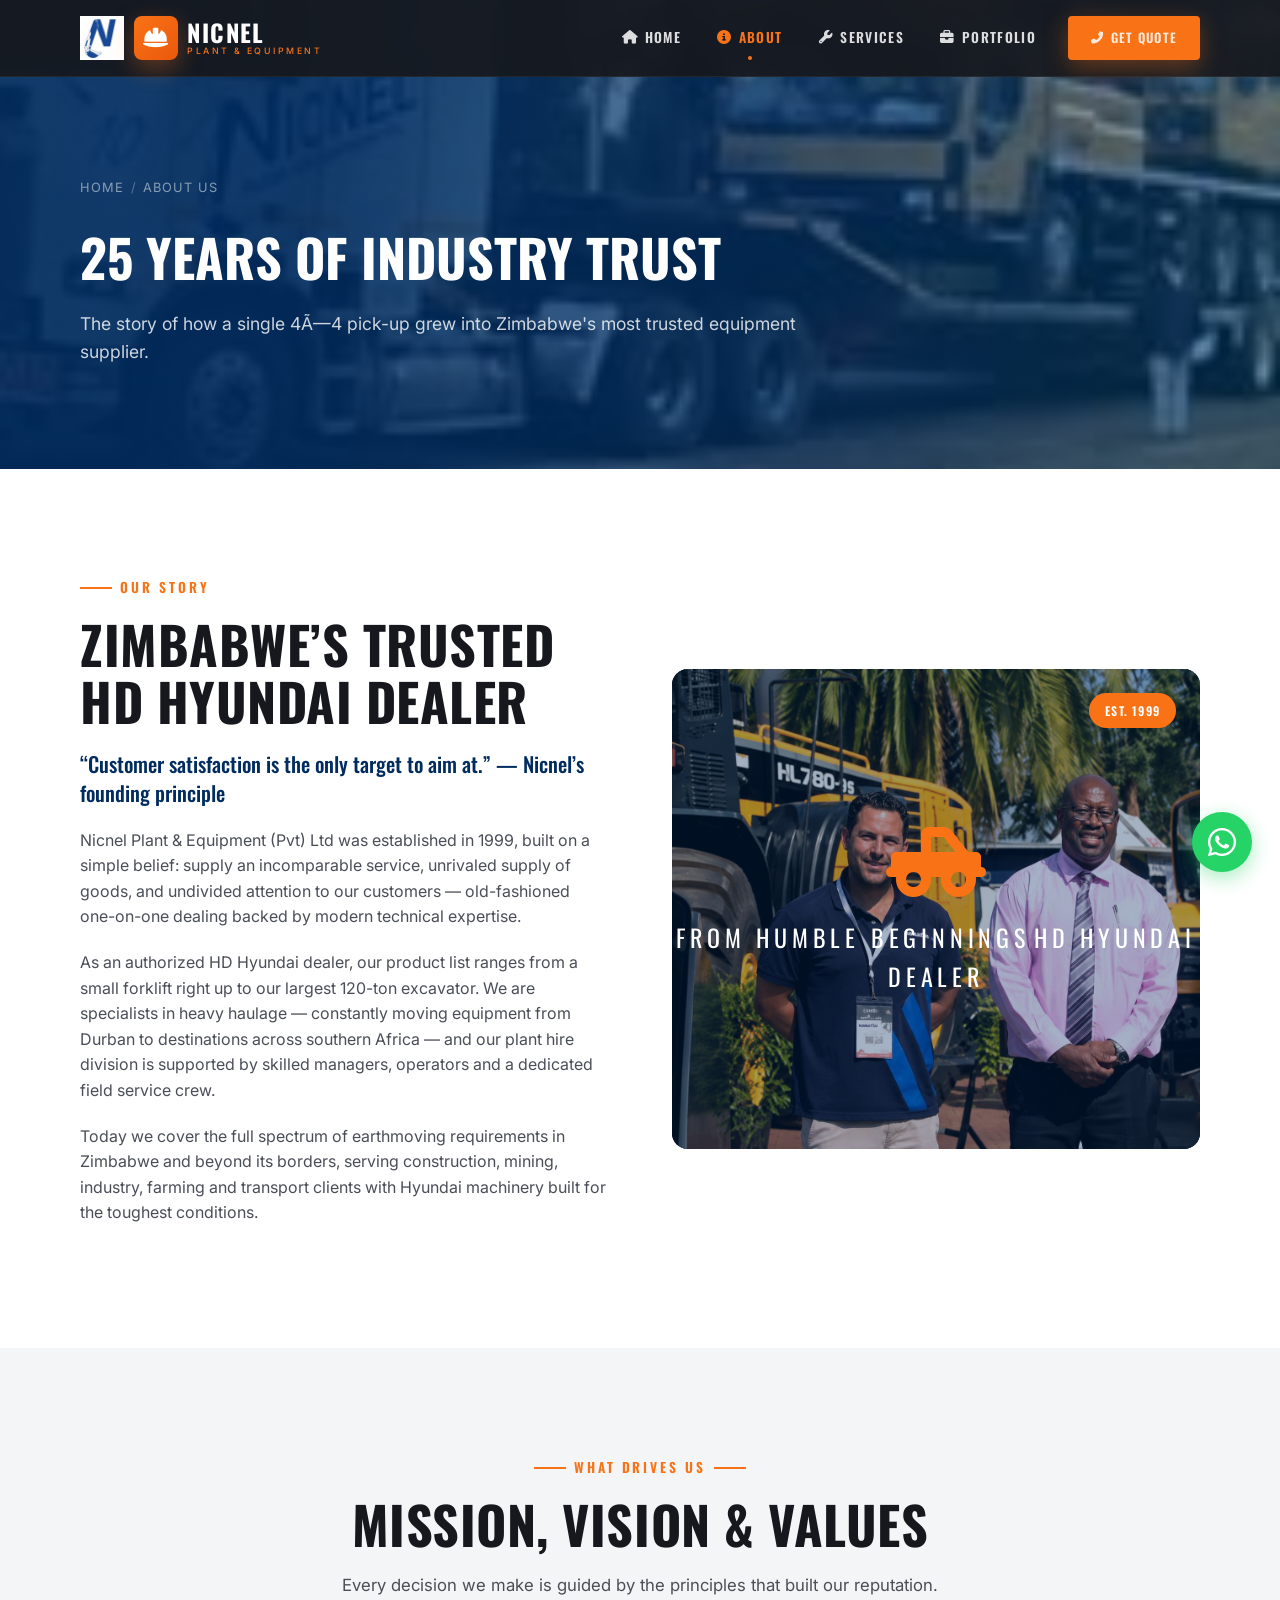
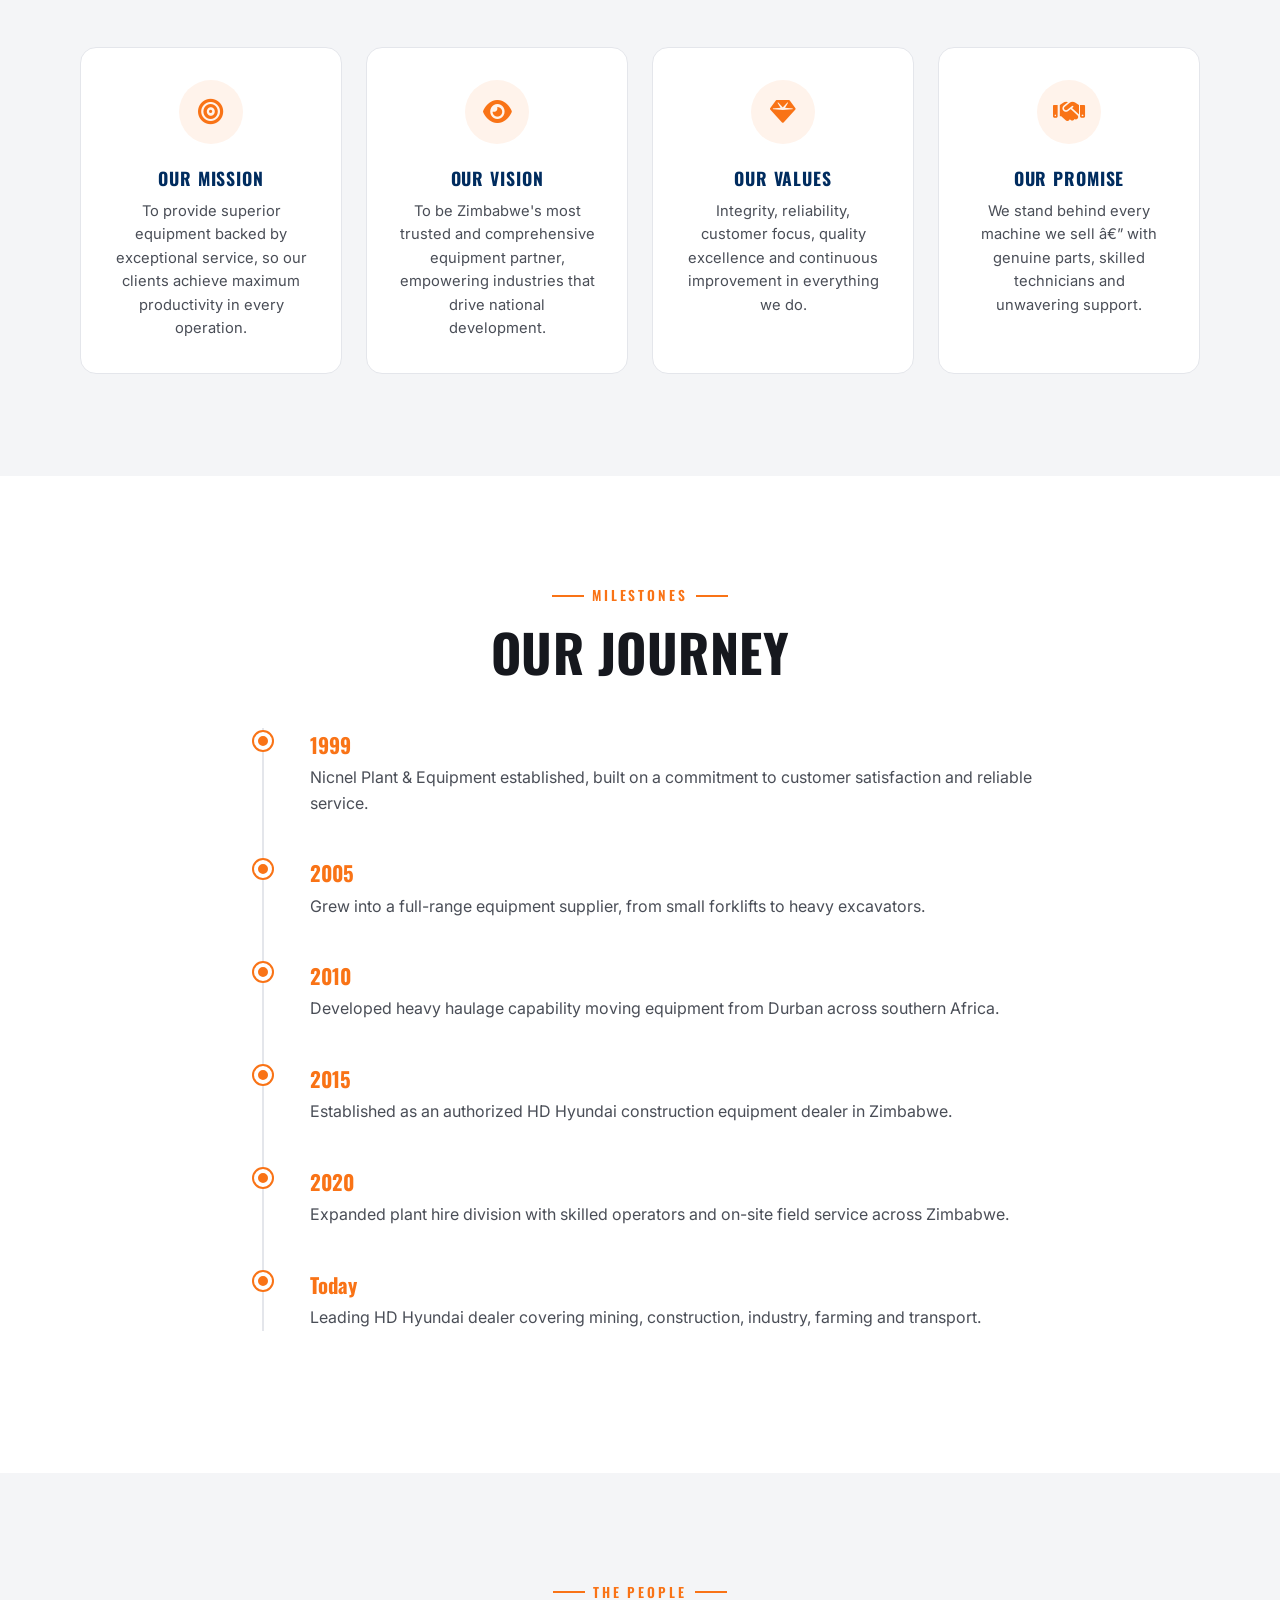
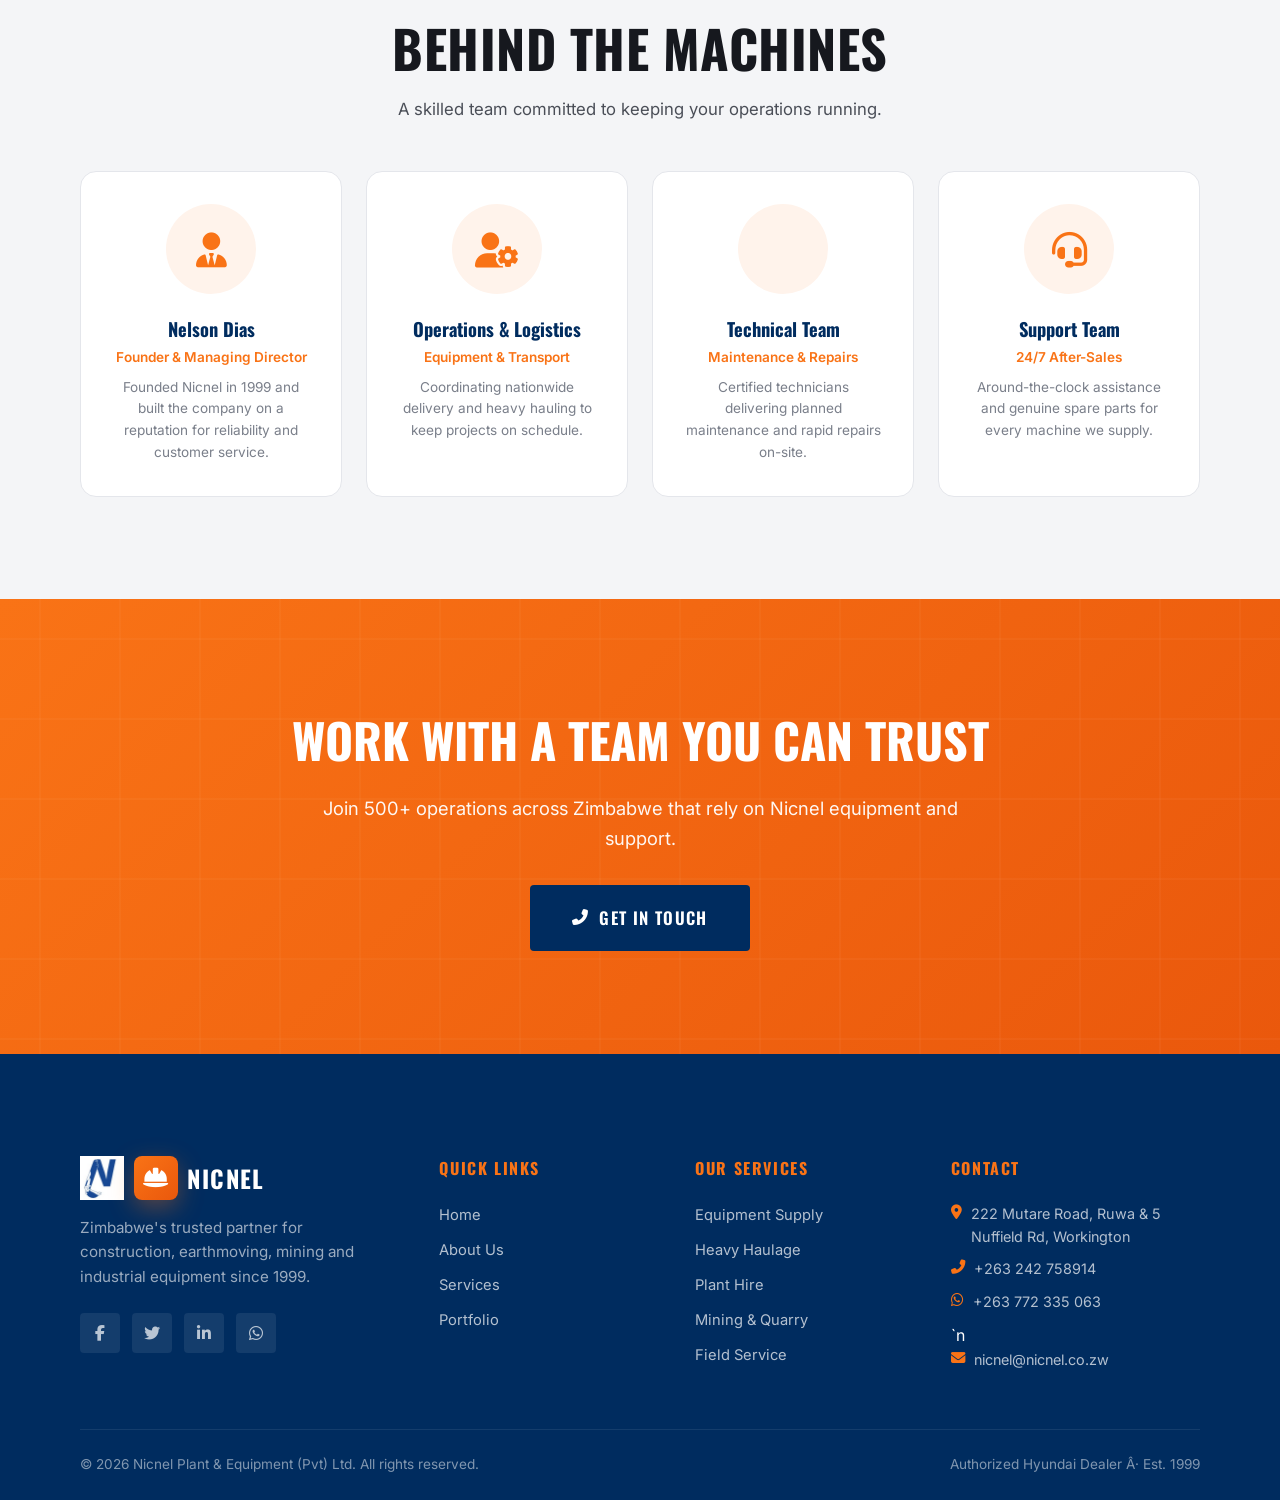
==== about.html @ d8e67034 "Deploy Nicnel Plant & Equipment website" ====
<!DOCTYPE html>
<html lang="en">
<head>
    <meta charset="UTF-8">
    <meta name="viewport" content="width=device-width, initial-scale=1.0">
    <title>About Us | Nicnel Plant & Equipment | Authorized HD Hyundai Dealer</title>
    <meta name="description" content="Nicnel Plant & Equipment (Pvt) Ltd is Zimbabwe's authorized HD Hyundai dealer since 1999. Heavy haulage from Durban to southern Africa, plant hire, excavation, transport, mining, construction and farming.">
    <link rel="stylesheet" href="style.css">
    <link rel="stylesheet" href="https://cdnjs.cloudflare.com/ajax/libs/font-awesome/6.4.0/css/all.min.css">
    <link rel="preconnect" href="https://fonts.googleapis.com">
    <link rel="preconnect" href="https://fonts.gstatic.com" crossorigin>
    <link href="https://fonts.googleapis.com/css2?family=Oswald:wght@400;500;600;700&family=Inter:wght@300;400;500;600;700&display=swap" rel="stylesheet">
</head>
<body class="page-about">

    <!-- ===== HEADER ===== -->
    <header class="header" id="header">
        <nav class="navbar">
            <a href="index.html" class="logo">
                <img src="assets/logo.png" alt="Nicnel Plant &amp; Equipment" class="logo-img" onerror="this.style.display=&quot;none&quot;">
                <span class="logo-mark"><i class="fas fa-helmet-safety"></i></span>
                <span class="logo-word">NICNEL<small>Plant &amp; Equipment</small></span>
            </a>

            <ul class="nav-links" id="navLinks">
                <li><a href="index.html"><i class="fas fa-home"></i> Home</a></li>
                <li><a href="about.html" class="active"><i class="fas fa-info-circle"></i> About</a></li>
                <li><a href="services.html"><i class="fas fa-wrench"></i> Services</a></li>
                <li><a href="portfolio.html"><i class="fas fa-briefcase"></i> Portfolio</a></li>
                <li class="nav-cta"><a href="index.html#contact" class="btn btn--primary"><i class="fas fa-phone-alt"></i> Get Quote</a></li>
            </ul>

            <button class="hamburger" id="hamburger" aria-label="Toggle menu">
                <span></span>
                <span></span>
                <span></span>
            </button>
        </nav>
    </header>

    <!-- ===== PAGE HERO ===== -->
    <section class="page-hero">
        <div class="container">
            <div class="page-hero__content">
                <div class="breadcrumb reveal">
                    <a href="index.html">Home</a> <span class="sep">/</span> <span>About Us</span>
                </div>
                <h1 class="reveal reveal--delay-1">25 Years of Industry Trust</h1>
                <p class="reveal reveal--delay-2">The story of how a single 4Ã—4 pick-up grew into Zimbabwe's most trusted equipment supplier.</p>
            </div>
        </div>
    </section>

    <!-- ===== STORY ===== -->
    <section class="section">
        <div class="container">
            <div class="story__grid">
                <div class="story__text reveal">
                    <span class="eyebrow">Our Story</span>
                    <h2 class="display-title">Zimbabwe&rsquo;s Trusted HD Hyundai Dealer</h2>
                    <p class="lead">&ldquo;Customer satisfaction is the only target to aim at.&rdquo; &mdash; Nicnel&rsquo;s founding principle</p>
                    <p>Nicnel Plant &amp; Equipment (Pvt) Ltd was established in 1999, built on a simple belief: supply an incomparable service, unrivaled supply of goods, and undivided attention to our customers &mdash; old-fashioned one-on-one dealing backed by modern technical expertise.</p>
                    <p>As an authorized HD Hyundai dealer, our product list ranges from a small forklift right up to our largest 120-ton excavator. We are specialists in heavy haulage &mdash; constantly moving equipment from Durban to destinations across southern Africa &mdash; and our plant hire division is supported by skilled managers, operators and a dedicated field service crew.</p>
                    <p>Today we cover the full spectrum of earthmoving requirements in Zimbabwe and beyond its borders, serving construction, mining, industry, farming and transport clients with Hyundai machinery built for the toughest conditions.</p>
                </div>
                <div class="reveal reveal--delay-2">
                    <div class="image-card">
                        <span class="image-card__badge">Est. 1999</span>
                        <div class="image-card__content">
                            <i class="fas fa-truck-pickup"></i>
                            <span class="est">From Humble Beginnings</span>
                            <span class="est">HD Hyundai Dealer</span>
                    </div>
                </div>
            </div>
        </div>
    </section>

    <!-- ===== MISSION / VALUES ===== -->
    <section class="section--steel section">
        <div class="container">
            <div class="section-head section-head--center">
                <span class="eyebrow eyebrow--center">What Drives Us</span>
                <h2 class="display-title">Mission, Vision & Values</h2>
                <p>Every decision we make is guided by the principles that built our reputation.</p>
            </div>
            <div class="values__grid">
                <div class="value-card reveal">
                    <div class="value-card__icon"><i class="fas fa-bullseye"></i></div>
                    <h3>Our Mission</h3>
                    <p>To provide superior equipment backed by exceptional service, so our clients achieve maximum productivity in every operation.</p>
                </div>
                <div class="value-card reveal reveal--delay-1">
                    <div class="value-card__icon"><i class="fas fa-eye"></i></div>
                    <h3>Our Vision</h3>
                    <p>To be Zimbabwe's most trusted and comprehensive equipment partner, empowering industries that drive national development.</p>
                </div>
                <div class="value-card reveal reveal--delay-2">
                    <div class="value-card__icon"><i class="fas fa-gem"></i></div>
                    <h3>Our Values</h3>
                    <p>Integrity, reliability, customer focus, quality excellence and continuous improvement in everything we do.</p>
                </div>
                <div class="value-card reveal reveal--delay-3">
                    <div class="value-card__icon"><i class="fas fa-handshake"></i></div>
                    <h3>Our Promise</h3>
                    <p>We stand behind every machine we sell â€” with genuine parts, skilled technicians and unwavering support.</p>
                </div>
            </div>
        </div>
    </section>

    <!-- ===== TIMELINE ===== -->
    <section class="section">
        <div class="container">
            <div class="section-head section-head--center">
                <span class="eyebrow eyebrow--center">Milestones</span>
                <h2 class="display-title">Our Journey</h2>
            </div>
            <div class="timeline">
                <div class="timeline__item reveal">
                    <div class="timeline__dot"></div>
                    <div class="timeline__year">1999</div>
                    <div class="timeline__text">Nicnel Plant &amp; Equipment established, built on a commitment to customer satisfaction and reliable service.</div>
                </div>
                <div class="timeline__item reveal reveal--delay-1">
                    <div class="timeline__dot"></div>
                    <div class="timeline__year">2005</div>
                    <div class="timeline__text">Grew into a full-range equipment supplier, from small forklifts to heavy excavators.</div>
                </div>
                <div class="timeline__item reveal reveal--delay-1">
                    <div class="timeline__dot"></div>
                    <div class="timeline__year">2010</div>
                    <div class="timeline__text">Developed heavy haulage capability moving equipment from Durban across southern Africa.</div>
                </div>
                <div class="timeline__item reveal reveal--delay-1">
                    <div class="timeline__dot"></div>
                    <div class="timeline__year">2015</div>
                    <div class="timeline__text">Established as an authorized HD Hyundai construction equipment dealer in Zimbabwe.</div>
                </div>
                <div class="timeline__item reveal reveal--delay-1">
                    <div class="timeline__dot"></div>
                    <div class="timeline__year">2020</div>
                    <div class="timeline__text">Expanded plant hire division with skilled operators and on-site field service across Zimbabwe.</div>
                </div>
                <div class="timeline__item reveal reveal--delay-1">
                    <div class="timeline__dot"></div>
                    <div class="timeline__year">Today</div>
                    <div class="timeline__text">Leading HD Hyundai dealer covering mining, construction, industry, farming and transport.</div>
                </div>
            </div>
        </div>
    </section>

    <!-- ===== TEAM ===== -->
    <section class="section--steel section">
        <div class="container">
            <div class="section-head section-head--center">
                <span class="eyebrow eyebrow--center">The People</span>
                <h2 class="display-title">Behind the Machines</h2>
                <p>A skilled team committed to keeping your operations running.</p>
            </div>
            <div class="team__grid">
                <div class="team-card reveal">
                    <div class="team-card__avatar"><i class="fas fa-user-tie"></i></div>
                    <h3>Nelson Dias</h3>
                    <div class="role">Founder &amp; Managing Director</div>
                    <p>Founded Nicnel in 1999 and built the company on a reputation for reliability and customer service.</p>
                </div>
                <div class="team-card reveal reveal--delay-1">
                    <div class="team-card__avatar"><i class="fas fa-user-cog"></i></div>
                    <h3>Operations &amp; Logistics</h3>
                    <div class="role">Equipment &amp; Transport</div>
                    <p>Coordinating nationwide delivery and heavy hauling to keep projects on schedule.</p>
                </div>
                <div class="team-card reveal reveal--delay-2">
                    <div class="team-card__avatar"><i class="fas fa-user-tools"></i></div>
                    <h3>Technical Team</h3>
                    <div class="role">Maintenance &amp; Repairs</div>
                    <p>Certified technicians delivering planned maintenance and rapid repairs on-site.</p>
                </div>
                <div class="team-card reveal reveal--delay-3">
                    <div class="team-card__avatar"><i class="fas fa-headset"></i></div>
                    <h3>Support Team</h3>
                    <div class="role">24/7 After-Sales</div>
                    <p>Around-the-clock assistance and genuine spare parts for every machine we supply.</p>
                </div>
            </div>
        </div>
    </section>

    <!-- ===== CTA ===== -->
    <section class="cta">
        <div class="container">
            <div class="cta__inner">
                <h2>Work With a Team You Can Trust</h2>
                <p>Join 500+ operations across Zimbabwe that rely on Nicnel equipment and support.</p>
                <a href="index.html#contact" class="btn btn--dark btn--lg"><i class="fas fa-phone-alt"></i> Get in Touch</a>
            </div>
        </div>
    </section>

    <!-- ===== FOOTER ===== -->
    <footer class="footer">
        <div class="container">
            <div class="footer__grid">
                <div class="footer__brand">
                    <a href="index.html" class="logo logo--footer">
                        <img src="assets/logo.png" alt="Nicnel Plant &amp; Equipment" class="logo-img" onerror="this.style.display=&quot;none&quot;">
                        <span class="logo-mark"><i class="fas fa-helmet-safety"></i></span>
                        <span class="logo-word">NICNEL</span>
                    </a>
                    <p>Zimbabwe's trusted partner for construction, earthmoving, mining and industrial equipment since 1999.</p>
                    <div class="social-links">
                        <a href="#" aria-label="Facebook"><i class="fab fa-facebook-f"></i></a>
                        <a href="#" aria-label="Twitter / X"><i class="fab fa-twitter"></i></a>
                        <a href="#" aria-label="LinkedIn"><i class="fab fa-linkedin-in"></i></a>
                        <a href="#" aria-label="WhatsApp"><i class="fab fa-whatsapp"></i></a>
                    </div>
                </div>
                <div class="footer__col">
                    <h4>Quick Links</h4>
                    <ul>
                        <li><a href="index.html">Home</a></li>
                        <li><a href="about.html">About Us</a></li>
                        <li><a href="services.html">Services</a></li>
                        <li><a href="portfolio.html">Portfolio</a></li>
                    </ul>
                </div>
                <div class="footer__col">
                    <h4>Our Services</h4>
                    <ul>
                        <li><a href="services.html">Equipment Supply</a></li>
                        <li><a href="services.html">Heavy Haulage</a></li>
                        <li><a href="services.html">Plant Hire</a></li>
                        <li><a href="services.html">Mining &amp; Quarry</a></li>
                        <li><a href="services.html">Field Service</a></li>
                    </ul>
                </div>
                <div class="footer__col">
                    <h4>Contact</h4>
                    <ul class="footer__contact">
                        <li><i class="fas fa-map-marker-alt"></i> 222 Mutare Road, Ruwa &amp; 5 Nuffield Rd, Workington</li>
                        <li><i class="fas fa-phone-alt"></i> +263 242 758914</li>
                        <li><i class="fab fa-whatsapp"></i> +263 772 335 063</li>`n                        <li><i class="fas fa-envelope"></i> nicnel@nicnel.co.zw</li>
                    </ul>
                </div>
            </div>
            <div class="footer__bottom">
                <p>&copy; 2026 Nicnel Plant &amp; Equipment (Pvt) Ltd. All rights reserved.</p>
                <p>Authorized Hyundai Dealer Â· Est. 1999</p>
            </div>
        </div>
    </footer>

    <!-- WhatsApp Float -->
    <a href="https://wa.me/263772335063" class="whatsapp-float" target="_blank" rel="noopener" aria-label="Chat with Nicnel on WhatsApp">
        <i class="fab fa-whatsapp"></i>
    </a>

    <script src="script.js"></script>
</body>
</html>
---- style.css ----
/* ============================================================
   NICNEL PLANT & EQUIPMENT - PROFESSIONAL DESIGN SYSTEM
   Brand: Authorized HD Hyundai Dealer (authentic brand identity)
   Colors: Hyundai Blue (#002C5F) + Hyundai Sky (#00AAD2)
            + Safety Orange accent + Steel Gray
   Typography: Oswald (display), Inter (body)
   ============================================================ */

@import url('https://fonts.googleapis.com/css2?family=Oswald:wght@400;500;600;700&family=Inter:wght@300;400;500;600;700&display=swap');

/* ===== DESIGN TOKENS ===== */
:root {
    /* Primary brand colors - Hyundai dealer identity */
    --charcoal: #002C5F;          /* Hyundai Blue */
    --charcoal-light: #003C7A;    /* Hyundai Blue - lighter */
    --charcoal-lighter: #0A4A8C;  /* Hyundai Blue - hover */
    --orange: #F97316;            /* Safety Orange accent */
    --orange-dark: #EA580C;
    --orange-soft: #FFF3EB;
    --hyundai-sky: #00AAD2;       /* Hyundai Sky Blue */
    --hyundai-sky-soft: #E6F7FB;
    --steel: #F4F5F7;
    --steel-light: #FAFBFC;
    --white: #FFFFFF;

    /* Text colors */
    --text-primary: #16181E;
    --text-secondary: #4A4E57;
    --text-muted: #7A7F8A;
    --text-inverse: #FFFFFF;

    /* Decorative */
    --border: #E4E6EB;
    --success: #22C55E;
    --shadow-sm: 0 1px 3px rgba(22, 24, 30, 0.08);
    --shadow-md: 0 6px 20px rgba(22, 24, 30, 0.10);
    --shadow-lg: 0 12px 40px rgba(22, 24, 30, 0.14);
    --shadow-orange: 0 8px 24px rgba(249, 115, 22, 0.35);

    /* Radii */
    --radius-sm: 4px;
    --radius-md: 8px;
    --radius-lg: 16px;
    --radius-full: 999px;

    /* Typography */
    --font-display: 'Oswald', sans-serif;
    --font-body: 'Inter', sans-serif;

    /* Layout */
    --container: 1200px;
    --gutter: clamp(1.25rem, 4vw, 2.5rem);
    --section-pad: clamp(3.5rem, 8vw, 6.5rem);

    /* Motion */
    --ease: cubic-bezier(0.4, 0, 0.2, 1);
    --speed: 0.3s;
}

/* ===== RESET ===== */
*,
*::before,
*::after {
    margin: 0;
    padding: 0;
    box-sizing: border-box;
}

html {
    scroll-behavior: smooth;
    scroll-padding-top: 80px;
    -webkit-font-smoothing: antialiased;
    -moz-osx-font-smoothing: grayscale;
}

body {
    font-family: var(--font-body);
    color: var(--text-primary);
    line-height: 1.6;
    background: var(--white);
    overflow-x: hidden;
}

img { max-width: 100%; display: block; }
a { text-decoration: none; color: inherit; }
ul { list-style: none; }
button { font-family: inherit; cursor: pointer; }
input, textarea, select { font-family: inherit; }

/* ===== UTILITIES ===== */
.container {
    max-width: var(--container);
    margin: 0 auto;
    padding: 0 var(--gutter);
    width: 100%;
}

.section {
    padding: var(--section-pad) 0;
}

.section--steel {
    background: var(--steel);
}

.text-center { text-align: center; }

.eyebrow {
    display: inline-flex;
    align-items: center;
    gap: 0.5rem;
    font-family: var(--font-display);
    font-size: 0.85rem;
    font-weight: 600;
    letter-spacing: 0.22em;
    text-transform: uppercase;
    color: var(--orange);
    margin-bottom: 1rem;
}

.eyebrow::before {
    content: '';
    width: 32px;
    height: 2px;
    background: var(--orange);
}

.eyebrow--center {
    justify-content: center;
}
.eyebrow--center::after {
    content: '';
    width: 32px;
    height: 2px;
    background: var(--orange);
}

.display-title {
    font-family: var(--font-display);
    font-weight: 700;
    font-size: clamp(2rem, 5vw, 3.25rem);
    line-height: 1.1;
    text-transform: uppercase;
    color: var(--text-primary);
    letter-spacing: 0.01em;
    margin-bottom: 1.25rem;
}

.section-head {
    max-width: 720px;
    margin-bottom: 3rem;
}

.section-head--center {
    margin-left: auto;
    margin-right: auto;
    text-align: center;
}

.section-head p {
    color: var(--text-secondary);
    font-size: 1.05rem;
}

/* ===== BUTTONS ===== */
.btn {
    display: inline-flex;
    align-items: center;
    justify-content: center;
    gap: 0.6rem;
    padding: 0.95rem 2rem;
    font-family: var(--font-display);
    font-size: 0.95rem;
    font-weight: 600;
    letter-spacing: 0.08em;
    text-transform: uppercase;
    border-radius: var(--radius-sm);
    border: 2px solid transparent;
    transition: all var(--speed) var(--ease);
    white-space: nowrap;
}

.btn i {
    font-size: 0.95em;
    transition: transform var(--speed) var(--ease);
}

.btn--primary {
    background: var(--orange);
    color: var(--white);
    box-shadow: var(--shadow-orange);
}

.btn--primary:hover {
    background: var(--orange-dark);
    transform: translateY(-2px);
    box-shadow: 0 12px 32px rgba(249, 115, 22, 0.45);
}

.btn--primary:hover i {
    transform: translateX(4px);
}

.btn--outline {
    background: transparent;
    color: var(--white);
    border-color: rgba(255, 255, 255, 0.4);
}

.btn--outline:hover {
    border-color: var(--white);
    background: rgba(255, 255, 255, 0.08);
}

.btn--dark {
    background: var(--charcoal);
    color: var(--white);
}

.btn--dark:hover {
    background: var(--charcoal-light);
    transform: translateY(-2px);
}

.btn--white {
    background: var(--white);
    color: var(--charcoal);
}

.btn--white:hover {
    background: var(--steel);
    transform: translateY(-2px);
}

.btn--full {
    width: 100%;
}

.btn--lg {
    padding: 1.1rem 2.5rem;
    font-size: 1.05rem;
}

/* ===== HEADER / NAV ===== */
.header {
    position: fixed;
    top: 0;
    left: 0;
    right: 0;
    z-index: 1000;
    background: rgba(22, 24, 30, 0.92);
    backdrop-filter: blur(12px);
    -webkit-backdrop-filter: blur(12px);
    border-bottom: 1px solid rgba(255, 255, 255, 0.06);
    transition: all var(--speed) var(--ease);
}

.header--scrolled {
    background: rgba(22, 24, 30, 0.98);
    box-shadow: 0 4px 24px rgba(0, 0, 0, 0.3);
}

.navbar {
    max-width: var(--container);
    margin: 0 auto;
    padding: 0 var(--gutter);
    height: 76px;
    display: flex;
    align-items: center;
    justify-content: space-between;
}

/* Logo */
.logo {
    display: flex;
    align-items: center;
    gap: 0.6rem;
}

.logo-img {
    height: 44px;
    width: auto;
    max-width: 180px;
    object-fit: contain;
    display: inline-block;
}

.logo-mark {
    width: 44px;
    height: 44px;
    background: linear-gradient(135deg, var(--orange), var(--orange-dark));
    border-radius: var(--radius-md);
    display: grid;
    place-items: center;
    color: var(--white);
    font-size: 1.4rem;
    box-shadow: var(--shadow-orange);
}

.logo-word {
    font-family: var(--font-display);
    font-weight: 700;
    font-size: 1.5rem;
    letter-spacing: 0.06em;
    color: var(--white);
    text-transform: uppercase;
    line-height: 1;
}

.logo-word small {
    display: block;
    font-family: var(--font-body);
    font-size: 0.55rem;
    font-weight: 500;
    letter-spacing: 0.28em;
    color: var(--orange);
    text-transform: uppercase;
    margin-top: 3px;
}

/* Nav links */
.nav-links {
    display: flex;
    align-items: center;
    gap: 0.25rem;
}

.nav-links > li > a {
    display: flex;
    align-items: center;
    gap: 0.4rem;
    padding: 0.6rem 1rem;
    font-family: var(--font-display);
    font-size: 0.85rem;
    font-weight: 600;
    letter-spacing: 0.1em;
    text-transform: uppercase;
    color: rgba(255, 255, 255, 0.85);
    border-radius: var(--radius-sm);
    position: relative;
    transition: color var(--speed) var(--ease);
}

.nav-links > li > a:hover,
.nav-links > li > a.active {
    color: var(--orange);
}

.nav-links > li > a.active::after {
    content: '';
    position: absolute;
    bottom: -2px;
    left: 50%;
    transform: translateX(-50%);
    width: 4px;
    height: 4px;
    border-radius: 50%;
    background: var(--orange);
}

.nav-cta {
    margin-left: 0.75rem;
}

.nav-cta .btn {
    padding: 0.6rem 1.3rem;
    font-size: 0.8rem;
}

/* Hamburger */
.hamburger {
    display: none;
    width: 40px;
    height: 40px;
    background: transparent;
    border: 1px solid rgba(255, 255, 255, 0.2);
    border-radius: var(--radius-sm);
    align-items: center;
    justify-content: center;
    flex-direction: column;
    gap: 5px;
}

.hamburger span {
    display: block;
    width: 18px;
    height: 2px;
    background: var(--white);
    border-radius: 2px;
    transition: all var(--speed) var(--ease);
}

.hamburger.active span:nth-child(1) {
    transform: translateY(7px) rotate(45deg);
}
.hamburger.active span:nth-child(2) {
    opacity: 0;
}
.hamburger.active span:nth-child(3) {
    transform: translateY(-7px) rotate(-45deg);
}

/* Mobile menu */
.mobile-menu {
    display: none;
}

/* ===== HERO ===== */
.hero {
    position: relative;
    min-height: 100vh;
    display: flex;
    align-items: center;
    background: var(--charcoal);
    color: var(--white);
    overflow: hidden;
    padding-top: 76px;
}

.hero__bg {
    position: absolute;
    inset: 0;
    z-index: 0;
}

.hero__bg::before {
    content: '';
    position: absolute;
    inset: 0;
    background:
        linear-gradient(105deg, rgba(0, 44, 95, 0.92) 20%, rgba(0, 44, 95, 0.55) 55%, rgba(0, 90, 145, 0.35) 100%),
        radial-gradient(60% 50% at 80% 20%, rgba(0, 170, 210, 0.18) 0%, transparent 60%),
        url('assets/hero-excavator.jpg') center/cover no-repeat,
        linear-gradient(rgba(22, 24, 30, 0.82), rgba(22, 24, 30, 0.94)),
        url('data:image/svg+xml;utf8,<svg xmlns="http://www.w3.org/2000/svg" width="60" height="60" viewBox="0 0 60 60"><path d="M0 0h60v60H0z" fill="none"/><path d="M30 0v60M0 30h60" stroke="rgba(255,255,255,0.04)" stroke-width="1"/></svg>');
}

.hero__content {
    position: relative;
    z-index: 2;
    max-width: 720px;
    /* animation handled in JS */
}

.hero__badge {
    display: inline-flex;
    align-items: center;
    gap: 0.6rem;
    background: rgba(249, 115, 22, 0.12);
    border: 1px solid rgba(249, 115, 22, 0.35);
    color: var(--orange);
    padding: 0.45rem 1rem;
    border-radius: var(--radius-full);
    font-size: 0.8rem;
    font-weight: 600;
    letter-spacing: 0.06em;
    text-transform: uppercase;
    margin-bottom: 1.75rem;
}

.hero__title {
    font-family: var(--font-display);
    font-weight: 700;
    font-size: clamp(2.6rem, 7vw, 4.5rem);
    line-height: 1.05;
    text-transform: uppercase;
    letter-spacing: 0.01em;
    margin-bottom: 1.5rem;
}

.hero__title .accent {
    color: var(--orange);
}

.hero__sub {
    font-size: 1.2rem;
    color: rgba(255, 255, 255, 0.85);
    max-width: 560px;
    margin-bottom: 2.25rem;
    font-weight: 300;
    line-height: 1.7;
}

.hero__actions {
    display: flex;
    gap: 1rem;
    flex-wrap: wrap;
    margin-bottom: 3rem;
}

.hero__trust {
    display: flex;
    align-items: center;
    gap: 2rem;
    flex-wrap: wrap;
    border-top: 1px solid rgba(255, 255, 255, 0.12);
    padding-top: 2rem;
}

.trust-item {
    display: flex;
    flex-direction: column;
    gap: 0.15rem;
}

.trust-item strong {
    font-family: var(--font-display);
    font-size: 1.6rem;
    color: var(--white);
}

.trust-item span {
    font-size: 0.85rem;
    color: rgba(255, 255, 255, 0.6);
    letter-spacing: 0.04em;
}

/* Hero floating card */
.hero__card {
    position: absolute;
    right: clamp(1.25rem, 6vw, 6rem);
    bottom: clamp(2rem, 8vw, 6rem);
    z-index: 2;
    display: none;
}

/* Scroll indicator */
.scroll-hint {
    position: absolute;
    bottom: 1.5rem;
    left: 50%;
    transform: translateX(-50%);
    z-index: 2;
    color: rgba(255, 255, 255, 0.5);
    font-size: 1.6rem;
    animation: bounce 2s infinite;
}

@keyframes bounce {
    0%, 100% { transform: translate(-50%, 0); }
    50% { transform: translate(-50%, 8px); }
}

/* ===== TRUST BAR ===== */
.trust-bar {
    background: var(--white);
    border-bottom: 1px solid var(--border);
    padding: 1.75rem 0;
}

.trust-bar__grid {
    display: grid;
    grid-template-columns: repeat(auto-fit, minmax(220px, 1fr));
    gap: 1.5rem;
}

.trust-bar__item {
    display: flex;
    align-items: center;
    gap: 1rem;
}

.trust-bar__item i {
    font-size: 1.8rem;
    color: var(--orange);
    width: 52px;
    height: 52px;
    background: var(--orange-soft);
    border-radius: var(--radius-md);
    display: grid;
    place-items: center;
    flex-shrink: 0;
}

.trust-bar__item h4 {
    font-family: var(--font-display);
    font-size: 1rem;
    text-transform: uppercase;
    letter-spacing: 0.06em;
    color: var(--charcoal);
    margin-bottom: 0.1rem;
}

.trust-bar__item p {
    font-size: 0.85rem;
    color: var(--text-muted);
}

/* ===== SERVICES ===== */
.services {
    background: var(--steel-light);
}

.services__grid {
    display: grid;
    grid-template-columns: repeat(auto-fit, minmax(280px, 1fr));
    gap: 1.5rem;
}

.service-card {
    background: var(--white);
    border: 1px solid var(--border);
    border-radius: var(--radius-lg);
    padding: 2.25rem 2rem;
    transition: all var(--speed) var(--ease);
    position: relative;
    overflow: hidden;
    display: block;
}

.service-card::before {
    content: '';
    position: absolute;
    top: 0;
    left: 0;
    width: 100%;
    height: 4px;
    background: linear-gradient(90deg, var(--orange), var(--orange-dark));
    transform: scaleX(0);
    transform-origin: left;
    transition: transform var(--speed) var(--ease);
}

.service-card:hover {
    transform: translateY(-6px);
    box-shadow: var(--shadow-lg);
    border-color: transparent;
}

.service-card:hover::before {
    transform: scaleX(1);
}

.service-card__icon {
    width: 64px;
    height: 64px;
    background: var(--orange-soft);
    color: var(--orange);
    border-radius: var(--radius-md);
    display: grid;
    place-items: center;
    font-size: 1.8rem;
    margin-bottom: 1.5rem;
    transition: all var(--speed) var(--ease);
}

.service-card:hover .service-card__icon {
    background: var(--orange);
    color: var(--white);
    transform: rotate(-6deg);
}

.service-card h3 {
    font-family: var(--font-display);
    font-size: 1.25rem;
    text-transform: uppercase;
    letter-spacing: 0.04em;
    color: var(--charcoal);
    margin-bottom: 0.75rem;
}

.service-card p {
    color: var(--text-secondary);
    font-size: 0.95rem;
    margin-bottom: 1.25rem;
}

.service-card__link {
    font-family: var(--font-display);
    font-size: 0.85rem;
    font-weight: 600;
    letter-spacing: 0.06em;
    text-transform: uppercase;
    color: var(--orange);
    display: inline-flex;
    align-items: center;
    gap: 0.4rem;
    transition: gap var(--speed) var(--ease);
}

.service-card__link:hover {
    gap: 0.8rem;
}

/* ===== STATS ===== */
.stats {
    background: linear-gradient(135deg, var(--charcoal) 0%, var(--charcoal-light) 100%);
    color: var(--white);
    padding: var(--section-pad) 0;
}

.stats__grid {
    display: grid;
    grid-template-columns: repeat(auto-fit, minmax(200px, 1fr));
    gap: 2rem;
    text-align: center;
}

.stat__num {
    font-family: var(--font-display);
    font-size: clamp(2.5rem, 5vw, 3.5rem);
    font-weight: 700;
    color: var(--orange);
    line-height: 1;
    margin-bottom: 0.5rem;
}

.stat__label {
    font-size: 0.95rem;
    color: rgba(255, 255, 255, 0.7);
    letter-spacing: 0.06em;
    text-transform: uppercase;
    font-weight: 500;
}

/* ===== ABOUT PREVIEW ===== */
.about-preview__grid {
    display: grid;
    grid-template-columns: 1fr 1fr;
    gap: 4rem;
    align-items: center;
}

.about-preview__text p {
    color: var(--text-secondary);
    margin-bottom: 1.25rem;
}

.about-preview__features {
    margin: 1.5rem 0 2rem;
    display: grid;
    grid-template-columns: 1fr 1fr;
    gap: 0.75rem;
}

.about-preview__features li {
    display: flex;
    align-items: center;
    gap: 0.6rem;
    font-size: 0.95rem;
    font-weight: 500;
}

.about-preview__features li i {
    color: var(--orange);
}

/* Image side */
.image-card {
    position: relative;
    background: var(--charcoal);
    border-radius: var(--radius-lg);
    min-height: 480px;
    display: flex;
    align-items: center;
    justify-content: center;
    overflow: hidden;
    color: var(--white);
}

.image-card::before {
    content: '';
    position: absolute;
    inset: 0;
    background:
        linear-gradient(rgba(0, 44, 95, 0.35), rgba(0, 44, 95, 0.35)),
        url('assets/about.jpg') center/cover no-repeat,
        radial-gradient(50% 50% at 70% 30%, rgba(249, 115, 22, 0.2) 0%, transparent 70%),
        linear-gradient(rgba(22, 24, 30, 0.4), rgba(22, 24, 30, 0.4));
}

.image-card__content {
    position: relative;
    z-index: 2;
    text-align: center;
}

.image-card__content i {
    font-size: 5rem;
    color: var(--orange);
    margin-bottom: 1rem;
    display: block;
}

.image-card__content .est {
    font-family: var(--font-display);
    font-size: 1.5rem;
    letter-spacing: 0.2em;
    text-transform: uppercase;
}

.image-card__badge {
    position: absolute;
    top: 1.5rem;
    right: 1.5rem;
    background: var(--orange);
    color: var(--white);
    padding: 0.5rem 1rem;
    border-radius: var(--radius-full);
    font-family: var(--font-display);
    font-size: 0.75rem;
    font-weight: 600;
    letter-spacing: 0.1em;
    text-transform: uppercase;
    z-index: 3;
}

/* ===== BRANDS ===== */
.brands {
    background: var(--white);
}

.brands__grid {
    display: grid;
    grid-template-columns: repeat(auto-fit, minmax(160px, 1fr));
    gap: 1rem;
}

.brands__item {
    background: var(--steel);
    border: 1px solid var(--border);
    border-radius: var(--radius-md);
    padding: 1.5rem;
    display: flex;
    align-items: center;
    justify-content: center;
    gap: 0.75rem;
    color: var(--text-muted);
    font-family: var(--font-display);
    font-size: 1.25rem;
    letter-spacing: 0.08em;
    text-transform: uppercase;
    transition: all var(--speed) var(--ease);
}

.brands__item:hover {
    border-color: var(--orange);
    color: var(--orange);
    background: var(--orange-soft);
}

.brands__item i {
    font-size: 1.4rem;
}

/* ===== CTA ===== */
.cta {
    position: relative;
    background: linear-gradient(135deg, var(--orange) 0%, var(--orange-dark) 100%);
    color: var(--white);
    padding: var(--section-pad) 0;
    text-align: center;
    overflow: hidden;
}

.cta::before {
    content: '';
    position: absolute;
    inset: 0;
    background: url('data:image/svg+xml;utf8,<svg xmlns="http://www.w3.org/2000/svg" width="80" height="80" viewBox="0 0 80 80"><path d="M40 0v80M0 40h80" stroke="rgba(255,255,255,0.06)" stroke-width="1"/></svg>');
}

.cta__inner {
    position: relative;
    z-index: 2;
    max-width: 700px;
    margin: 0 auto;
}

.cta h2 {
    font-family: var(--font-display);
    font-size: clamp(2rem, 5vw, 3rem);
    text-transform: uppercase;
    font-weight: 700;
    margin-bottom: 1rem;
}

.cta p {
    font-size: 1.15rem;
    opacity: 0.95;
    margin-bottom: 2rem;
}

.cta .btn--dark:hover {
    background: var(--charcoal-light);
}

/* ===== CONTACT ===== */
.contact__grid {
    display: grid;
    grid-template-columns: 1fr 1.2fr;
    gap: 4rem;
}

.contact__info {
    display: flex;
    flex-direction: column;
    gap: 1.5rem;
}

.contact-item {
    display: flex;
    gap: 1.25rem;
    align-items: flex-start;
}

.contact-item i {
    font-size: 1.3rem;
    color: var(--orange);
    background: var(--orange-soft);
    width: 52px;
    height: 52px;
    border-radius: var(--radius-md);
    display: grid;
    place-items: center;
    flex-shrink: 0;
}

.contact-item h4 {
    font-family: var(--font-display);
    font-size: 0.95rem;
    text-transform: uppercase;
    letter-spacing: 0.06em;
    color: var(--charcoal);
    margin-bottom: 0.2rem;
}

.contact-item p {
    color: var(--text-secondary);
    font-size: 0.95rem;
}

.contact__form {
    background: var(--steel-light);
    border: 1px solid var(--border);
    border-radius: var(--radius-lg);
    padding: 2.5rem;
}

.contact__form h3 {
    font-family: var(--font-display);
    font-size: 1.4rem;
    text-transform: uppercase;
    color: var(--charcoal);
    margin-bottom: 0.5rem;
}

.contact__form .form-sub {
    color: var(--text-muted);
    font-size: 0.9rem;
    margin-bottom: 1.75rem;
}

.form-row {
    margin-bottom: 1.25rem;
}

.form-row label {
    display: block;
    font-size: 0.85rem;
    font-weight: 600;
    color: var(--text-primary);
    margin-bottom: 0.4rem;
}

.form-row input,
.form-row textarea,
.form-row select {
    width: 100%;
    padding: 0.85rem 1rem;
    border: 1px solid var(--border);
    border-radius: var(--radius-sm);
    background: var(--white);
    font-size: 0.95rem;
    color: var(--text-primary);
    transition: all var(--speed) var(--ease);
}

.form-row input:focus,
.form-row textarea:focus,
.form-row select:focus {
    outline: none;
    border-color: var(--orange);
    box-shadow: 0 0 0 3px rgba(249, 115, 22, 0.12);
}

.form-row textarea {
    resize: vertical;
    min-height: 120px;
}

/* ===== FOOTER ===== */
.footer {
    background: var(--charcoal);
    color: var(--white);
    padding: var(--section-pad) 0 0;
}

.footer__grid {
    display: grid;
    grid-template-columns: 1.5fr 1fr 1fr 1.2fr;
    gap: 3rem;
    padding-bottom: 3rem;
}

.footer__brand p {
    color: rgba(255, 255, 255, 0.6);
    font-size: 0.95rem;
    margin: 1rem 0 1.5rem;
    max-width: 300px;
}

.footer__col h4 {
    font-family: var(--font-display);
    font-size: 1rem;
    text-transform: uppercase;
    letter-spacing: 0.1em;
    color: var(--orange);
    margin-bottom: 1.25rem;
}

.footer__col ul li {
    margin-bottom: 0.6rem;
}

.footer__col ul a {
    color: rgba(255, 255, 255, 0.7);
    font-size: 0.92rem;
    transition: color var(--speed) var(--ease);
}

.footer__col ul a:hover {
    color: var(--orange);
}

.footer__contact li {
    display: flex;
    align-items: flex-start;
    gap: 0.6rem;
    color: rgba(255, 255, 255, 0.7);
    font-size: 0.9rem;
    margin-bottom: 0.8rem;
}

.footer__contact li i {
    color: var(--orange);
    margin-top: 3px;
}

.social-links {
    display: flex;
    gap: 0.75rem;
}

.social-links a {
    width: 40px;
    height: 40px;
    background: rgba(255, 255, 255, 0.08);
    border-radius: var(--radius-sm);
    display: grid;
    place-items: center;
    color: rgba(255, 255, 255, 0.7);
    transition: all var(--speed) var(--ease);
}

.social-links a:hover {
    background: var(--orange);
    color: var(--white);
    transform: translateY(-3px);
}

.footer__bottom {
    border-top: 1px solid rgba(255, 255, 255, 0.08);
    padding: 1.5rem 0;
    display: flex;
    align-items: center;
    justify-content: space-between;
    flex-wrap: wrap;
    gap: 1rem;
}

.footer__bottom p,
.footer__bottom a {
    color: rgba(255, 255, 255, 0.5);
    font-size: 0.85rem;
}

.footer__bottom a:hover {
    color: var(--orange);
}

/* ===== PAGE HERO (internal pages) ===== */
.page-hero {
    position: relative;
    background: var(--charcoal);
    color: var(--white);
    padding: calc(76px + var(--section-pad)) 0 var(--section-pad);
    overflow: hidden;
}

.page-hero::before {
    content: '';
    position: absolute;
    inset: 0;
    background:
        linear-gradient(105deg, rgba(0, 44, 95, 0.9) 25%, rgba(0, 60, 122, 0.6) 60%, rgba(0, 90, 145, 0.4) 100%),
        radial-gradient(50% 40% at 80% 20%, rgba(0, 170, 210, 0.15) 0%, transparent 60%),
        linear-gradient(rgba(22, 24, 30, 0.85), rgba(22, 24, 30, 0.9)),
        url('data:image/svg+xml;utf8,<svg xmlns="http://www.w3.org/2000/svg" width="60" height="60" viewBox="0 0 60 60"><path d="M30 0v60M0 30h60" stroke="rgba(255,255,255,0.04)" stroke-width="1"/></svg>');
}

/* Real photography per page (falls back to gradient if image missing) */
body.page-about .page-hero::before {
    background:
        linear-gradient(105deg, rgba(0, 44, 95, 0.9) 25%, rgba(0, 60, 122, 0.6) 60%, rgba(0, 90, 145, 0.4) 100%),
        url('assets/about-hero.jpg') center/cover no-repeat;
}
body.page-services .page-hero::before {
    background:
        linear-gradient(105deg, rgba(0, 44, 95, 0.9) 25%, rgba(0, 60, 122, 0.6) 60%, rgba(0, 90, 145, 0.4) 100%),
        url('assets/services-hero.jpg') center/cover no-repeat;
}
body.page-portfolio .page-hero::before {
    background:
        linear-gradient(105deg, rgba(0, 44, 95, 0.9) 25%, rgba(0, 60, 122, 0.6) 60%, rgba(0, 90, 145, 0.4) 100%),
        url('assets/portfolio-hero.jpg') center/cover no-repeat;
}

.page-hero__content {
    position: relative;
    z-index: 2;
    max-width: 720px;
}

.breadcrumb {
    display: flex;
    align-items: center;
    gap: 0.4rem;
    font-size: 0.8rem;
    letter-spacing: 0.08em;
    text-transform: uppercase;
    color: rgba(255, 255, 255, 0.5);
    margin-bottom: 1rem;
}

.breadcrumb a:hover {
    color: var(--orange);
}

.breadcrumb .sep {
    color: rgba(255, 255, 255, 0.3);
}

.page-hero h1 {
    font-family: var(--font-display);
    font-size: clamp(2.2rem, 5vw, 3.25rem);
    font-weight: 700;
    text-transform: uppercase;
    margin-bottom: 0.75rem;
}

.page-hero p {
    color: rgba(255, 255, 255, 0.8);
    font-size: 1.1rem;
}

/* ===== ABOUT PAGE ===== */
.story__grid {
    display: grid;
    grid-template-columns: 1fr 1fr;
    gap: 4rem;
    align-items: center;
}

.story__text p {
    color: var(--text-secondary);
    margin-bottom: 1.25rem;
}

.story__text p.lead {
    font-family: var(--font-display);
    font-size: 1.3rem;
    font-weight: 500;
    color: var(--charcoal);
    line-height: 1.4;
}

/* Values */
.values__grid {
    display: grid;
    grid-template-columns: repeat(auto-fit, minmax(240px, 1fr));
    gap: 1.5rem;
}

.value-card {
    background: var(--white);
    border: 1px solid var(--border);
    border-radius: var(--radius-lg);
    padding: 2rem;
    text-align: center;
    transition: all var(--speed) var(--ease);
}

.value-card:hover {
    box-shadow: var(--shadow-lg);
    transform: translateY(-4px);
}

.value-card__icon {
    width: 64px;
    height: 64px;
    margin: 0 auto 1.25rem;
    background: var(--orange-soft);
    color: var(--orange);
    border-radius: 50%;
    display: grid;
    place-items: center;
    font-size: 1.6rem;
}

.value-card h3 {
    font-family: var(--font-display);
    font-size: 1.1rem;
    text-transform: uppercase;
    letter-spacing: 0.05em;
    color: var(--charcoal);
    margin-bottom: 0.5rem;
}

.value-card p {
    color: var(--text-secondary);
    font-size: 0.92rem;
}

/* Timeline */
.timeline {
    position: relative;
    max-width: 800px;
    margin: 0 auto;
}

.timeline::before {
    content: '';
    position: absolute;
    left: 22px;
    top: 0;
    bottom: 0;
    width: 2px;
    background: var(--border);
}

.timeline__item {
    position: relative;
    padding-left: 70px;
    margin-bottom: 2.5rem;
}

.timeline__dot {
    position: absolute;
    left: 14px;
    top: 4px;
    width: 18px;
    height: 18px;
    border-radius: 50%;
    background: var(--orange);
    border: 4px solid var(--white);
    box-shadow: 0 0 0 2px var(--orange);
}

.timeline__year {
    font-family: var(--font-display);
    font-size: 1.3rem;
    font-weight: 700;
    color: var(--orange);
    margin-bottom: 0.25rem;
}

.timeline__text {
    color: var(--text-secondary);
}

/* Team */
.team__grid {
    display: grid;
    grid-template-columns: repeat(auto-fit, minmax(230px, 1fr));
    gap: 1.5rem;
}

.team-card {
    background: var(--white);
    border: 1px solid var(--border);
    border-radius: var(--radius-lg);
    padding: 2rem;
    text-align: center;
    transition: all var(--speed) var(--ease);
}

.team-card:hover {
    box-shadow: var(--shadow-lg);
    transform: translateY(-4px);
}

.team-card__avatar {
    width: 90px;
    height: 90px;
    margin: 0 auto 1.25rem;
    background: var(--orange-soft);
    color: var(--orange);
    border-radius: 50%;
    display: grid;
    place-items: center;
    font-size: 2.2rem;
}

.team-card h3 {
    font-family: var(--font-display);
    font-size: 1.15rem;
    color: var(--charcoal);
    margin-bottom: 0.2rem;
}

.team-card .role {
    color: var(--orange);
    font-size: 0.85rem;
    font-weight: 600;
    margin-bottom: 0.5rem;
}

.team-card p {
    color: var(--text-muted);
    font-size: 0.85rem;
}

/* ===== SERVICES PAGE ===== */
.service-block {
    padding: var(--section-pad) 0;
}

.service-block:nth-child(even) {
    background: var(--steel);
}

.service-block__grid {
    display: grid;
    grid-template-columns: 1fr 1fr;
    gap: 4rem;
    align-items: center;
}

.service-block:nth-child(even) .service-block__grid {
    direction: rtl;
}

.service-block:nth-child(even) .service-block__grid > * {
    direction: ltr;
}

.service-block__content h2 {
    font-family: var(--font-display);
    font-size: clamp(1.6rem, 3vw, 2.2rem);
    text-transform: uppercase;
    color: var(--charcoal);
    margin-bottom: 0.75rem;
}

.service-block__content > p {
    color: var(--text-secondary);
    margin-bottom: 1.5rem;
}

.service-block__list {
    display: grid;
    grid-template-columns: 1fr 1fr;
    gap: 0.6rem;
    margin-bottom: 1.75rem;
}

.service-block__list li {
    display: flex;
    align-items: center;
    gap: 0.5rem;
    font-size: 0.9rem;
}

.service-block__list li i {
    color: var(--orange);
    font-size: 0.85rem;
}

.service-block__media {
    background: var(--charcoal);
    border-radius: var(--radius-lg);
    min-height: 380px;
    display: flex;
    align-items: center;
    justify-content: center;
    color: var(--white);
    position: relative;
    overflow: hidden;
}

.service-block__media::before {
    content: '';
    position: absolute;
    inset: 0;
    background: radial-gradient(60% 60% at 50% 40%, rgba(249, 115, 22, 0.15) 0%, transparent 70%);
}

/* Real equipment photography per service (icon stays as brand accent) */
.service-block:nth-of-type(1) .service-block__media { background-image: linear-gradient(rgba(0, 44, 95, 0.4), rgba(0, 44, 95, 0.4)), url('assets/service-1.jpg'); }
.service-block:nth-of-type(2) .service-block__media { background-image: linear-gradient(rgba(0, 44, 95, 0.4), rgba(0, 44, 95, 0.4)), url('assets/service-2.jpg'); }
.service-block:nth-of-type(3) .service-block__media { background-image: linear-gradient(rgba(0, 44, 95, 0.4), rgba(0, 44, 95, 0.4)), url('assets/service-3.jpg'); }
.service-block:nth-of-type(4) .service-block__media { background-image: linear-gradient(rgba(0, 44, 95, 0.4), rgba(0, 44, 95, 0.4)), url('assets/service-4.jpg'); }
.service-block:nth-of-type(5) .service-block__media { background-image: linear-gradient(rgba(0, 44, 95, 0.4), rgba(0, 44, 95, 0.4)), url('assets/service-5.jpg'); }
.service-block:nth-of-type(6) .service-block__media { background-image: linear-gradient(rgba(0, 44, 95, 0.4), rgba(0, 44, 95, 0.4)), url('assets/service-6.jpg'); }
.service-block__media { background-size: cover;
    background-position: center; }

.service-block__media i {
    position: relative;
    z-index: 2;
    font-size: 5rem;
    color: var(--orange);
    text-shadow: 0 3px 16px rgba(0, 0, 0, 0.5);
}

/* Equipment categories shield */
.shield {
    background: var(--charcoal);
    padding: clamp(4rem, 8vw, 7rem) 0;
    text-align: center;
    color: var(--white);
}

.shield h2 {
    font-family: var(--font-display);
    font-size: clamp(1.8rem, 4vw, 2.6rem);
    text-transform: uppercase;
    margin-bottom: 2.5rem;
}

.shield__grid {
    display: grid;
    grid-template-columns: repeat(auto-fit, minmax(180px, 1fr));
    gap: 1.5rem;
}

.shield__item {
    background: rgba(255, 255, 255, 0.04);
    border: 1px solid rgba(255, 255, 255, 0.08);
    border-radius: var(--radius-md);
    padding: 1.75rem;
    transition: all var(--speed) var(--ease);
}

.shield__item:hover {
    background: rgba(249, 115, 22, 0.08);
    border-color: var(--orange);
}

.shield__item i {
    font-size: 2.25rem;
    color: var(--orange);
    margin-bottom: 0.75rem;
}

.shield__item h4 {
    font-family: var(--font-display);
    font-size: 1rem;
    text-transform: uppercase;
    letter-spacing: 0.05em;
    margin-bottom: 0.25rem;
}

.shield__item p {
    font-size: 0.85rem;
    color: rgba(255, 255, 255, 0.6);
}

/* Process */
.process__grid {
    display: grid;
    grid-template-columns: repeat(auto-fit, minmax(220px, 1fr));
    gap: 1.5rem;
}

.process-card {
    background: var(--white);
    border: 1px solid var(--border);
    border-radius: var(--radius-lg);
    padding: 2rem;
    text-align: center;
    position: relative;
    transition: all var(--speed) var(--ease);
}

.process-card:hover {
    box-shadow: var(--shadow-lg);
    transform: translateY(-4px);
}

.process-card__num {
    font-family: var(--font-display);
    font-size: 3rem;
    font-weight: 700;
    color: var(--orange);
    opacity: 0.15;
    line-height: 1;
}

.process-card h3 {
    font-family: var(--font-display);
    font-size: 1.1rem;
    text-transform: uppercase;
    color: var(--charcoal);
    margin: 0.75rem 0 0.5rem;
}

.process-card p {
    color: var(--text-secondary);
    font-size: 0.9rem;
}

/* ===== PORTFOLIO PAGE ===== */
.filter-bar {
    background: var(--white);
    border-bottom: 1px solid var(--border);
    padding: 1.25rem 0;
    position: sticky;
    top: 76px;
    z-index: 100;
}

.filter-bar__inner {
    display: flex;
    align-items: center;
    justify-content: center;
    gap: 0.5rem;
    flex-wrap: wrap;
}

.filter-btn {
    padding: 0.6rem 1.25rem;
    border: 1px solid var(--border);
    background: var(--white);
    border-radius: var(--radius-full);
    font-size: 0.9rem;
    font-weight: 500;
    color: var(--text-secondary);
    transition: all var(--speed) var(--ease);
}

.filter-btn:hover {
    border-color: var(--orange);
    color: var(--orange);
}

.filter-btn.active {
    background: var(--orange);
    border-color: var(--orange);
    color: var(--white);
}

.portfolio__grid {
    display: grid;
    grid-template-columns: repeat(auto-fill, minmax(320px, 1fr));
    gap: 1.5rem;
}

.project-card {
    background: var(--white);
    border: 1px solid var(--border);
    border-radius: var(--radius-lg);
    overflow: hidden;
    transition: all var(--speed) var(--ease);
}

.project-card:hover {
    box-shadow: var(--shadow-lg);
    transform: translateY(-5px);
}

.project-card__media {
    position: relative;
    background: linear-gradient(135deg, var(--charcoal), var(--charcoal-light));
    height: 210px;
    display: flex;
    align-items: center;
    justify-content: center;
    overflow: hidden;
}

.project-card__media i {
    font-size: 3.5rem;
    color: var(--orange);
    text-shadow: 0 2px 12px rgba(0, 0, 0, 0.45);
    transition: transform var(--speed) var(--ease);
}

/* Real project photography (overlay + image); icons remain as brand accent */
.project-card:nth-child(1) .project-card__media { background-image: linear-gradient(rgba(0, 44, 95, 0.45), rgba(0, 44, 95, 0.45)), url('assets/portfolio-1.jpg'); }
.project-card:nth-child(2) .project-card__media { background-image: linear-gradient(rgba(0, 44, 95, 0.45), rgba(0, 44, 95, 0.45)), url('assets/portfolio-2.jpg'); }
.project-card:nth-child(3) .project-card__media { background-image: linear-gradient(rgba(0, 44, 95, 0.45), rgba(0, 44, 95, 0.45)), url('assets/portfolio-3.jpg'); }
.project-card:nth-child(4) .project-card__media { background-image: linear-gradient(rgba(0, 44, 95, 0.45), rgba(0, 44, 95, 0.45)), url('assets/portfolio-4.jpg'); }
.project-card:nth-child(5) .project-card__media { background-image: linear-gradient(rgba(0, 44, 95, 0.45), rgba(0, 44, 95, 0.45)), url('assets/portfolio-5.jpg'); }
.project-card:nth-child(6) .project-card__media { background-image: linear-gradient(rgba(0, 44, 95, 0.45), rgba(0, 44, 95, 0.45)), url('assets/portfolio-6.jpg'); }
.project-card:nth-child(7) .project-card__media { background-image: linear-gradient(rgba(0, 44, 95, 0.45), rgba(0, 44, 95, 0.45)), url('assets/portfolio-7.jpg'); }
.project-card:nth-child(8) .project-card__media { background-image: linear-gradient(rgba(0, 44, 95, 0.45), rgba(0, 44, 95, 0.45)), url('assets/portfolio-8.jpg'); }
.project-card:nth-child(9) .project-card__media { background-image: linear-gradient(rgba(0, 44, 95, 0.45), rgba(0, 44, 95, 0.45)), url('assets/portfolio-9.jpg'); }
.project-card:nth-child(10) .project-card__media { background-image: linear-gradient(rgba(0, 44, 95, 0.45), rgba(0, 44, 95, 0.45)), url('assets/portfolio-10.jpg'); }
.project-card:nth-child(11) .project-card__media { background-image: linear-gradient(rgba(0, 44, 95, 0.45), rgba(0, 44, 95, 0.45)), url('assets/portfolio-11.jpg'); }
.project-card:nth-child(12) .project-card__media { background-image: linear-gradient(rgba(0, 44, 95, 0.45), rgba(0, 44, 95, 0.45)), url('assets/portfolio-12.jpg'); }
.project-card__media { background-size: cover;
    background-position: center; }

.project-card:hover .project-card__media i {
    transform: scale(1.1) rotate(-4deg);
}

.project-card__tag {
    position: absolute;
    top: 1rem;
    left: 1rem;
    background: var(--orange);
    color: var(--white);
    padding: 0.35rem 0.9rem;
    border-radius: var(--radius-full);
    font-size: 0.75rem;
    font-weight: 600;
    letter-spacing: 0.06em;
    text-transform: uppercase;
}

.project-card__body {
    padding: 1.5rem;
}

.project-card__body h3 {
    font-family: var(--font-display);
    font-size: 1.15rem;
    text-transform: uppercase;
    letter-spacing: 0.03em;
    color: var(--charcoal);
    margin-bottom: 0.4rem;
}

.project-card__body p {
    color: var(--text-secondary);
    font-size: 0.92rem;
}

.project-card.hide {
    display: none;
}

/* Industries */
.industries__grid {
    display: grid;
    grid-template-columns: repeat(auto-fit, minmax(200px, 1fr));
    gap: 1.25rem;
}

.industry-item {
    background: var(--white);
    border: 1px solid var(--border);
    border-radius: var(--radius-md);
    padding: 1.75rem;
    text-align: center;
    transition: all var(--speed) var(--ease);
}

.industry-item:hover {
    border-color: var(--orange);
    box-shadow: var(--shadow-md);
    transform: translateY(-4px);
}

.industry-item i {
    font-size: 2rem;
    color: var(--orange);
    margin-bottom: 0.75rem;
}

.industry-item h4 {
    font-family: var(--font-display);
    font-size: 1rem;
    text-transform: uppercase;
    color: var(--charcoal);
}

.industry-item p {
    font-size: 0.85rem;
    color: var(--text-muted);
}

/* Testimonials */
.testimonials__grid {
    display: grid;
    grid-template-columns: repeat(auto-fit, minmax(300px, 1fr));
    gap: 1.5rem;
}

.testimonial-card {
    background: var(--white);
    border: 1px solid var(--border);
    border-radius: var(--radius-lg);
    padding: 2rem;
    position: relative;
}

.testimonial-card::before {
    content: '\201C';
    position: absolute;
    top: 1rem;
    left: 1.5rem;
    font-size: 4rem;
    font-family: Georgia, serif;
    color: var(--orange);
    opacity: 0.2;
    line-height: 1;
}

.testimonial-card blockquote {
    color: var(--text-secondary);
    font-size: 0.98rem;
    margin: 1.5rem 0 1.5rem;
    font-style: italic;
}

.testimonial-card__author {
    display: flex;
    align-items: center;
    gap: 0.75rem;
}

.testimonial-card__author i {
    font-size: 1.6rem;
    color: var(--orange);
    background: var(--orange-soft);
    border-radius: 50%;
    width: 48px;
    height: 48px;
    display: grid;
    place-items: center;
}

.testimonial-card__author h5 {
    font-family: var(--font-display);
    font-size: 0.95rem;
    color: var(--charcoal);
}

.testimonial-card__author span {
    font-size: 0.82rem;
    color: var(--text-muted);
}

/* ===== ANIMATIONS ===== */
.reveal {
    opacity: 0;
    transform: translateY(30px);
    transition: opacity 0.7s var(--ease), transform 0.7s var(--ease);
}

.reveal.in-view {
    opacity: 1;
    transform: translateY(0);
}

.reveal--delay-1 { transition-delay: 0.1s; }
.reveal--delay-2 { transition-delay: 0.2s; }
.reveal--delay-3 { transition-delay: 0.3s; }

/* ===== RESPONSIVE ===== */
@media (max-width: 992px) {
    .about-preview__grid,
    .story__grid,
    .contact__grid,
    .service-block__grid {
        grid-template-columns: 1fr;
    }
    .about-preview__grid {
        gap: 3rem;
    }
    .image-card {
        min-height: 320px;
    }
    .footer__grid {
        grid-template-columns: 1fr 1fr;
    }
}

@media (max-width: 768px) {
    .nav-links {
        display: none;
        position: absolute;
        top: 100%;
        left: 0;
        right: 0;
        background: var(--charcoal);
        flex-direction: column;
        padding: 1rem 0;
        box-shadow: 0 8px 30px rgba(0, 0, 0, 0.4);
    }

    .nav-links.active {
        display: flex;
    }

    .nav-links > li > a {
        padding: 0.9rem 1.5rem;
        width: 100%;
        padding-left: var(--gutter);
    }

    .nav-links > li > a.active::after {
        left: 1rem;
        transform: none;
        width: 30px;
        height: 2px;
    }

    .nav-cta {
        display: none;
    }

    .hamburger {
        display: flex;
    }

    .hero {
        min-height: auto;
        padding: 140px 0 80px;
    }

    .hero__actions {
        flex-direction: column;
        align-items: stretch;
    }

    .hero__actions .btn {
        width: 100%;
    }

    .stats__grid {
        grid-template-columns: 1fr 1fr;
    }

    .about-preview__features {
        grid-template-columns: 1fr;
    }

    .footer__grid {
        grid-template-columns: 1fr;
    }

    .footer__bottom {
        flex-direction: column;
        text-align: center;
    }

    .service-block__list {
        grid-template-columns: 1fr;
    }

    .filter-bar {
        top: 0;
        position: static;
    }
}

@media (max-width: 480px) {
    .stats__grid {
        grid-template-columns: 1fr;
    }
    .hero__trust {
        flex-direction: column;
        align-items: flex-start;
        gap: 1rem;
    }
    .contact__form {
        padding: 1.5rem;
    }
}

/* ===== WHATSAPP FLOAT BUTTON ===== */
.whatsapp-float {
    position: fixed;
    bottom: 28px;
    right: 28px;
    z-index: 999;
    width: 60px;
    height: 60px;
    background: #25D366;
    border-radius: 50%;
    display: grid;
    place-items: center;
    color: #fff;
    font-size: 2rem;
    box-shadow: 0 6px 20px rgba(37, 211, 102, 0.4);
    transition: all 0.3s cubic-bezier(0.4, 0, 0.2, 1);
    animation: whatsappPulse 2.5s infinite;
}

.whatsapp-float:hover {
    transform: scale(1.1) translateY(-3px);
    background: #1ebea5;
}

.whatsapp-float i {
    pointer-events: none;
}

@keyframes whatsappPulse {
    0% { box-shadow: 0 6px 20px rgba(37, 211, 102, 0.4), 0 0 0 0 rgba(37, 211, 102, 0.5); }
    70% { box-shadow: 0 6px 20px rgba(37, 211, 102, 0.4), 0 0 0 18px rgba(37, 211, 102, 0); }
    100% { box-shadow: 0 6px 20px rgba(37, 211, 102, 0.4), 0 0 0 0 rgba(37, 211, 102, 0); }
}

/* Hyundai trusts bar - subtle sky accent */
.trust-bar__item:hover i {
    background: var(--hyundai-sky-soft);
    color: var(--hyundai-sky);
}
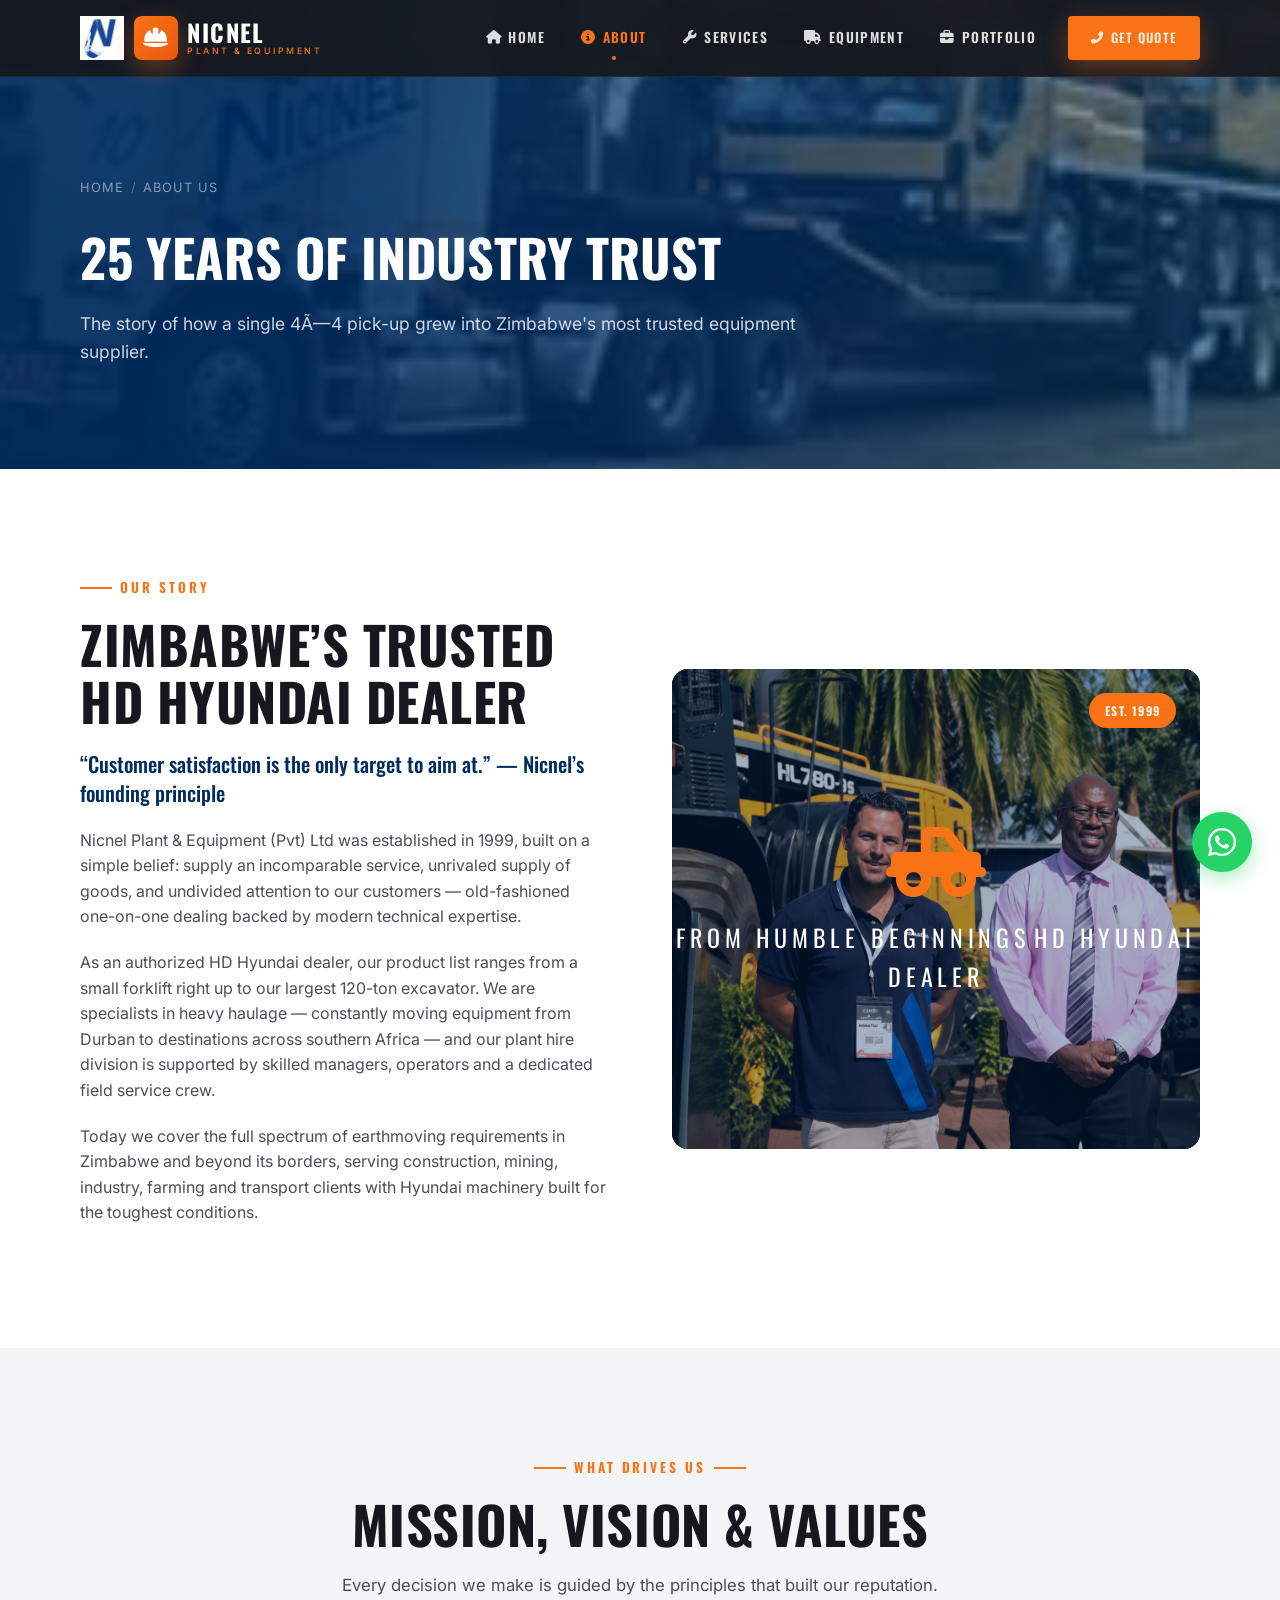
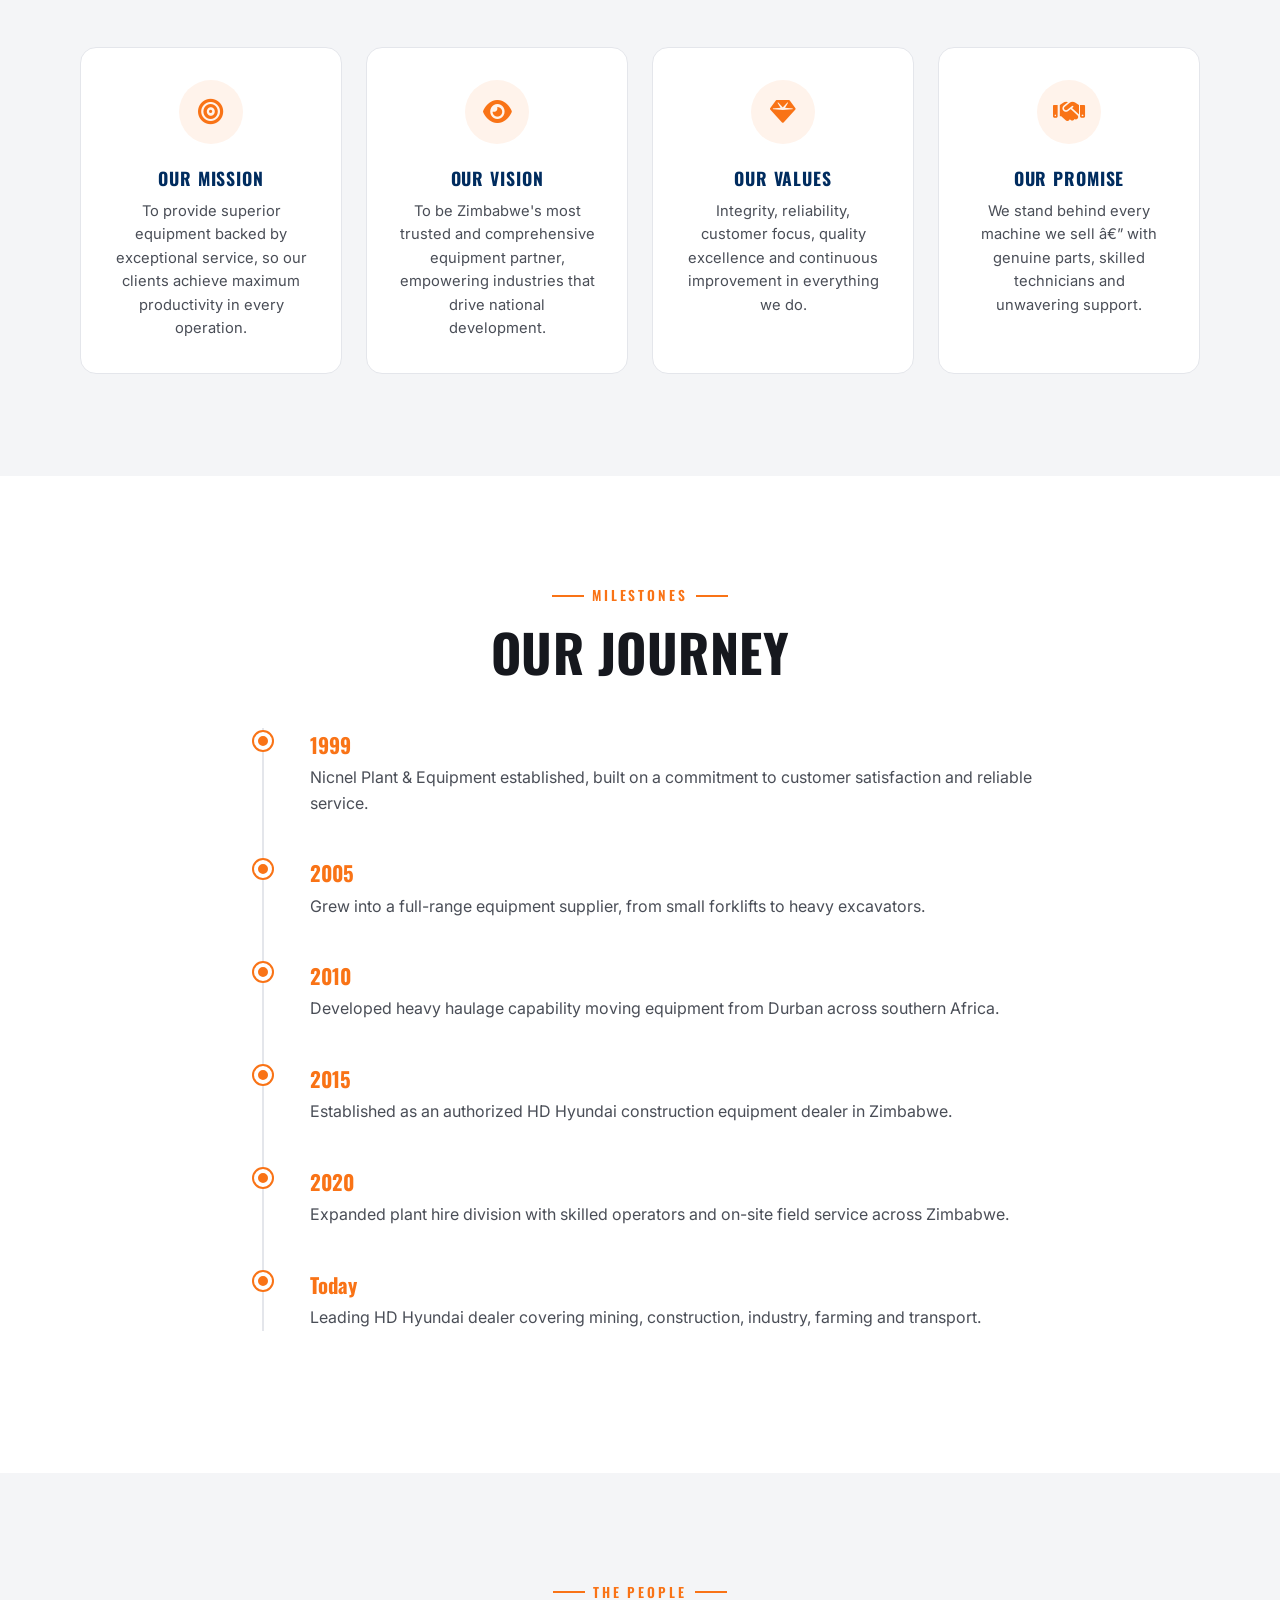
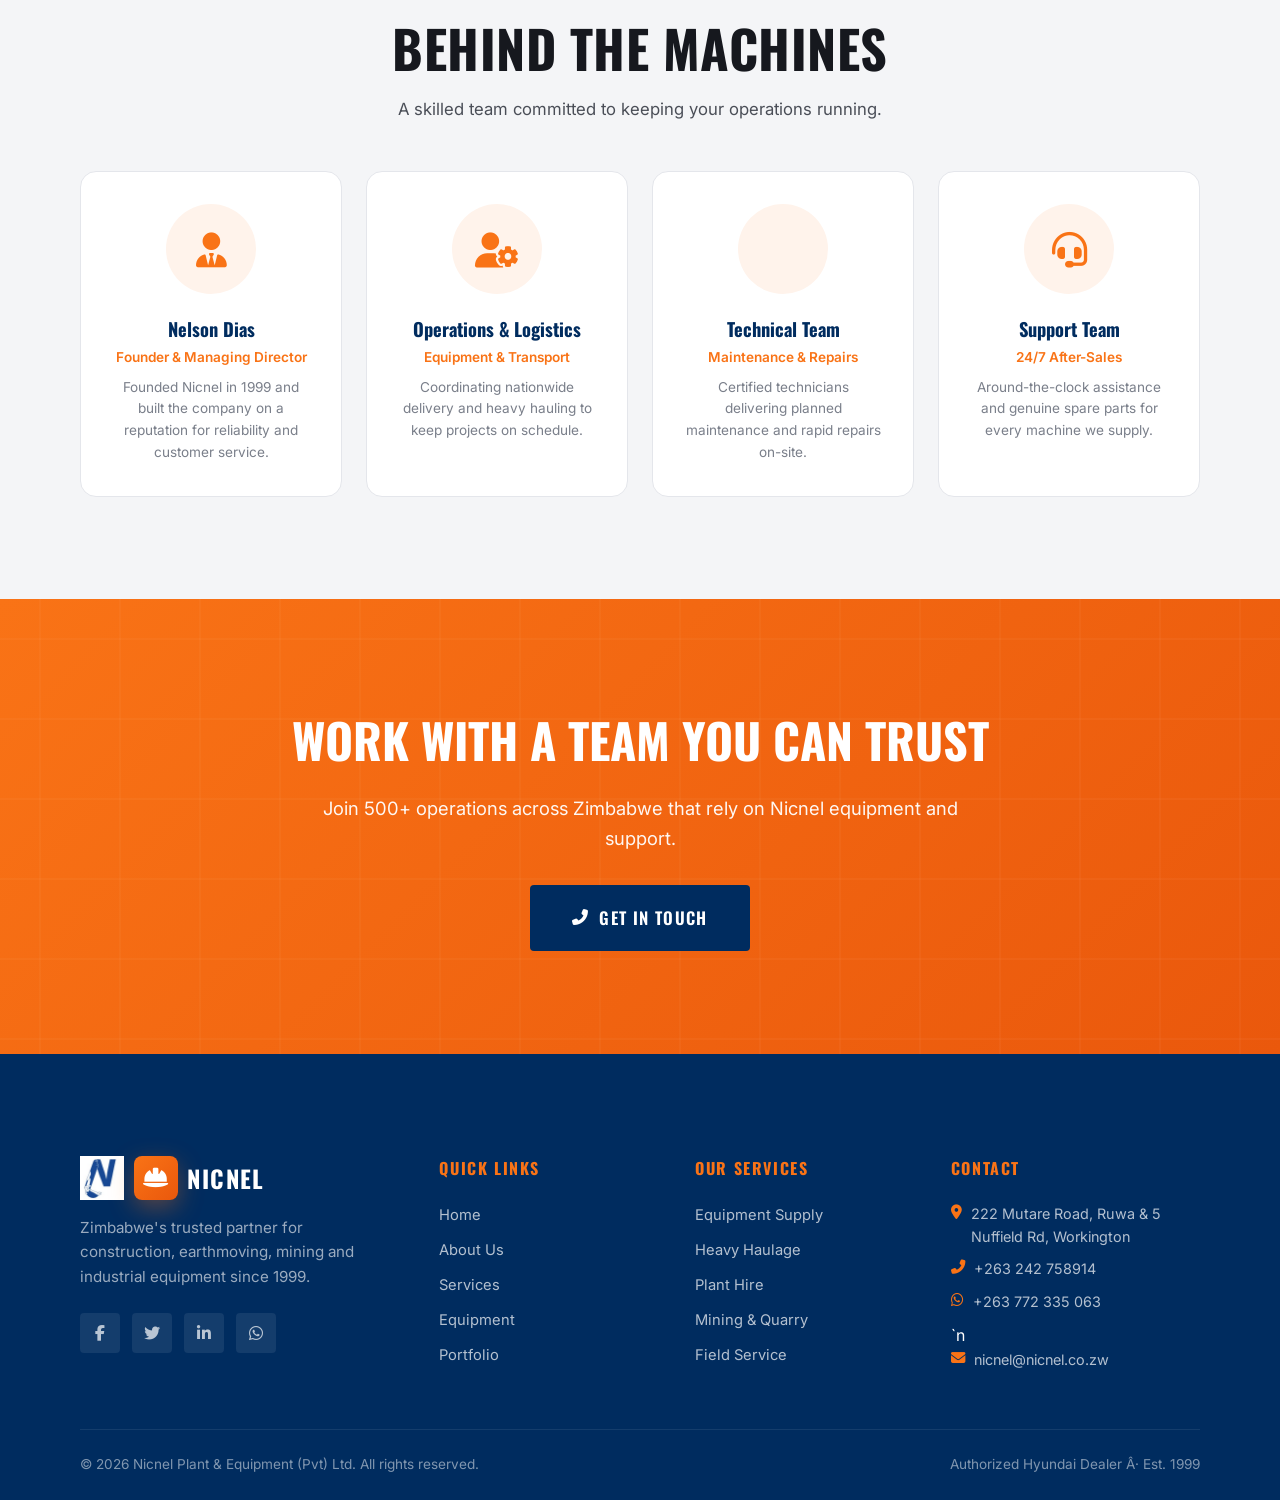
==== commit bd0fd875: "Add Equipment stock page, WhatsApp quote engine and self-serve admin editor" ====
--- a/about.html
+++ b/about.html
@@ -26,6 +26,7 @@
                 <li><a href="index.html"><i class="fas fa-home"></i> Home</a></li>
                 <li><a href="about.html" class="active"><i class="fas fa-info-circle"></i> About</a></li>
                 <li><a href="services.html"><i class="fas fa-wrench"></i> Services</a></li>
+                <li><a href="equipment.html"><i class="fas fa-truck"></i> Equipment</a></li>
                 <li><a href="portfolio.html"><i class="fas fa-briefcase"></i> Portfolio</a></li>
                 <li class="nav-cta"><a href="index.html#contact" class="btn btn--primary"><i class="fas fa-phone-alt"></i> Get Quote</a></li>
             </ul>
@@ -214,7 +215,7 @@
                         <a href="#" aria-label="Facebook"><i class="fab fa-facebook-f"></i></a>
                         <a href="#" aria-label="Twitter / X"><i class="fab fa-twitter"></i></a>
                         <a href="#" aria-label="LinkedIn"><i class="fab fa-linkedin-in"></i></a>
-                        <a href="#" aria-label="WhatsApp"><i class="fab fa-whatsapp"></i></a>
+                        <a href="https://wa.me/263772335063" target="_blank" rel="noopener" aria-label="WhatsApp"><i class="fab fa-whatsapp"></i></a>
                     </div>
                 </div>
                 <div class="footer__col">
@@ -223,6 +224,7 @@
                         <li><a href="index.html">Home</a></li>
                         <li><a href="about.html">About Us</a></li>
                         <li><a href="services.html">Services</a></li>
+                        <li><a href="equipment.html">Equipment</a></li>
                         <li><a href="portfolio.html">Portfolio</a></li>
                     </ul>
                 </div>
--- a/style.css
+++ b/style.css
@@ -1922,3 +1922,367 @@
     background: var(--hyundai-sky-soft);
     color: var(--hyundai-sky);
 }
+
+/* ===== EQUIPMENT (STOCK) PAGE ===== */
+body.page-equipment .page-hero::before {
+    background:
+        linear-gradient(105deg, rgba(0, 44, 95, 0.9) 25%, rgba(0, 60, 122, 0.6) 60%, rgba(0, 90, 145, 0.4) 100%),
+        url('assets/portfolio-9.jpg') center/cover no-repeat;
+}
+
+.equip-filter-row {
+    display: flex;
+    flex-wrap: wrap;
+    gap: 0.6rem;
+    justify-content: center;
+    margin-bottom: 3rem;
+}
+
+.equip-filter {
+    font-family: var(--font-display);
+    font-size: 0.8rem;
+    letter-spacing: 0.08em;
+    text-transform: uppercase;
+    padding: 0.65rem 1.4rem;
+    border-radius: 999px;
+    border: 1px solid var(--border);
+    background: var(--white);
+    color: var(--text-secondary);
+    cursor: pointer;
+    transition: all var(--speed) var(--ease);
+}
+
+.equip-filter:hover {
+    border-color: var(--orange);
+    color: var(--orange);
+}
+
+.equip-filter.active {
+    background: var(--charcoal);
+    border-color: var(--charcoal);
+    color: var(--white);
+}
+
+.equipment-grid {
+    display: grid;
+    grid-template-columns: repeat(3, 1fr);
+    gap: 1.75rem;
+}
+
+.equipment-card {
+    background: var(--white);
+    border: 1px solid var(--border);
+    border-radius: var(--radius-lg);
+    overflow: hidden;
+    display: flex;
+    flex-direction: column;
+    box-shadow: 0 10px 30px rgba(15, 23, 42, 0.06);
+    transition: transform 0.35s var(--ease), box-shadow 0.35s var(--ease);
+}
+
+.equipment-card:hover {
+    transform: translateY(-6px);
+    box-shadow: 0 18px 44px rgba(15, 23, 42, 0.14);
+}
+
+.equipment-card__media {
+    position: relative;
+    height: 230px;
+    background-size: cover;
+    background-position: center;
+}
+
+.equipment-card__media--icon {
+    display: grid;
+    place-items: center;
+    background: linear-gradient(135deg, var(--hyundai-sky-soft), var(--brand-soft));
+    color: var(--hyundai-sky);
+    font-size: 4rem;
+}
+
+.equipment-card__body {
+    padding: 1.5rem 1.5rem 1.75rem;
+    display: flex;
+    flex-direction: column;
+    flex: 1;
+}
+
+.equip-badge {
+    align-self: flex-start;
+    display: inline-flex;
+    align-items: center;
+    gap: 0.45rem;
+    font-size: 0.72rem;
+    font-weight: 700;
+    letter-spacing: 0.06em;
+    text-transform: uppercase;
+    padding: 0.35rem 0.8rem;
+    border-radius: 999px;
+    margin-bottom: 0.9rem;
+}
+
+.equip-badge i {
+    font-size: 0.45rem;
+}
+
+.equip-badge--available {
+    background: rgba(34, 197, 94, 0.12);
+    color: #15803d;
+}
+
+.equip-badge--coming {
+    background: rgba(245, 158, 11, 0.14);
+    color: #b45309;
+}
+
+.equip-badge--order {
+    background: rgba(37, 99, 235, 0.12);
+    color: #1d4ed8;
+}
+
+.equipment-card__body h3 {
+    font-family: var(--font-display);
+    font-size: 1.25rem;
+    text-transform: uppercase;
+    color: var(--charcoal);
+    margin-bottom: 0.15rem;
+}
+
+.equipment-card__cat {
+    font-size: 0.78rem;
+    font-weight: 700;
+    letter-spacing: 0.1em;
+    text-transform: uppercase;
+    color: var(--orange);
+    margin-bottom: 0.75rem;
+}
+
+.equipment-card__spec {
+    color: var(--text-secondary);
+    font-size: 0.92rem;
+    line-height: 1.55;
+}
+
+.equipment-card__note {
+    margin-top: 0.75rem;
+    font-size: 0.8rem;
+    color: var(--text-muted);
+    background: var(--steel-light);
+    border-left: 3px solid var(--orange);
+    padding: 0.5rem 0.75rem;
+    border-radius: var(--radius-sm);
+}
+
+.equipment-card__actions {
+    margin-top: auto;
+    padding-top: 1.25rem;
+    display: flex;
+    flex-direction: column;
+    gap: 0.6rem;
+}
+
+.equipment-card__actions .btn--outline {
+    font-size: 0.9rem;
+}
+
+.equipment-card__empty {
+    grid-column: 1 / -1;
+    text-align: center;
+    color: var(--text-muted);
+    padding: 3rem 0;
+}
+
+@media (max-width: 992px) {
+    .equipment-grid {
+        grid-template-columns: repeat(2, 1fr);
+    }
+}
+
+@media (max-width: 640px) {
+    .equipment-grid {
+        grid-template-columns: 1fr;
+    }
+}
+
+/* ===== STOCK ADMIN PAGE ===== */
+body.page-admin {
+    min-height: 100vh;
+    background: var(--steel);
+    color: var(--text-primary);
+    font-family: var(--font-body, 'Inter', sans-serif);
+}
+
+.admin-shell {
+    max-width: 1080px;
+    margin: 0 auto;
+    padding: 4rem 1.5rem;
+}
+
+/* Login screen */
+#loginScreen {
+    min-height: 70vh;
+    display: flex;
+    align-items: center;
+    justify-content: center;
+}
+
+.login-card {
+    background: var(--white);
+    border: 1px solid var(--border);
+    border-radius: var(--radius-lg);
+    padding: 2.5rem;
+    max-width: 380px;
+    width: 100%;
+    text-align: center;
+    box-shadow: 0 16px 44px rgba(15, 23, 42, 0.12);
+}
+
+.login-card .logo-mark {
+    font-size: 2rem;
+    color: var(--orange);
+    margin-bottom: 1rem;
+    display: inline-grid;
+}
+
+.login-card h1 {
+    font-family: var(--font-display);
+    text-transform: uppercase;
+    letter-spacing: 0.04em;
+    color: var(--charcoal);
+    margin-bottom: 0.25rem;
+}
+
+.login-card .form-sub {
+    color: var(--text-muted);
+    font-size: 0.9rem;
+    margin-bottom: 1.5rem;
+}
+
+/* Editor screen */
+#editorScreen {
+    display: none;
+}
+
+.admin-toolbar {
+    display: flex;
+    align-items: center;
+    justify-content: space-between;
+    flex-wrap: wrap;
+    gap: 1rem;
+    margin-bottom: 1.5rem;
+}
+
+.admin-toolbar h1 {
+    font-family: var(--font-display);
+    text-transform: uppercase;
+    letter-spacing: 0.04em;
+    color: var(--charcoal);
+    font-size: 1.5rem;
+}
+
+.admin-toolbar .actions {
+    display: flex;
+    gap: 0.6rem;
+}
+
+.admin-hint {
+    background: rgba(245, 158, 11, 0.12);
+    border-left: 4px solid var(--orange);
+    color: var(--text-secondary);
+    font-size: 0.85rem;
+    padding: 0.85rem 1.1rem;
+    border-radius: var(--radius-sm);
+    margin-bottom: 1.5rem;
+    line-height: 1.5;
+}
+
+.admin-table-wrap {
+    background: var(--white);
+    border: 1px solid var(--border);
+    border-radius: var(--radius-lg);
+    overflow-x: auto;
+    box-shadow: 0 10px 30px rgba(15, 23, 42, 0.06);
+}
+
+.admin-table {
+    width: 100%;
+    border-collapse: collapse;
+    min-width: 720px;
+}
+
+.admin-table thead th {
+    text-align: left;
+    font-family: var(--font-display);
+    font-size: 0.72rem;
+    text-transform: uppercase;
+    letter-spacing: 0.08em;
+    color: var(--text-muted);
+    padding: 1rem 1.25rem;
+    border-bottom: 1px solid var(--border);
+    background: var(--steel-light);
+}
+
+.admin-table tbody td {
+    padding: 0.8rem 1.25rem;
+    border-bottom: 1px solid var(--border);
+    vertical-align: middle;
+}
+
+.admin-table tbody tr:last-child td {
+    border-bottom: none;
+}
+
+.admin-table select,
+.admin-table input {
+    width: 100%;
+    padding: 0.6rem 0.7rem;
+    border: 1px solid var(--border);
+    border-radius: var(--radius-sm);
+    font-size: 0.9rem;
+    font-family: inherit;
+    color: var(--text-primary);
+    background: var(--white);
+}
+
+.admin-table input:focus,
+.admin-table select:focus {
+    outline: none;
+    border-color: var(--orange);
+    box-shadow: 0 0 0 3px rgba(249, 115, 22, 0.12);
+}
+
+.cell-model { min-width: 150px; }
+.admin-table .w-spec { min-width: 220px; }
+.admin-table .w-note { min-width: 160px; }
+.cell-act {
+    text-align: right;
+    white-space: nowrap;
+}
+
+.del {
+    background: transparent;
+    border: none;
+    color: #dc2626;
+    font-size: 1rem;
+    cursor: pointer;
+    padding: 0.4rem 0.6rem;
+    border-radius: var(--radius-sm);
+    transition: background var(--speed) var(--ease), color var(--speed) var(--ease);
+}
+
+.del:hover {
+    background: rgba(220, 38, 38, 0.1);
+}
+
+.admin-bottom {
+    margin-top: 1.5rem;
+    display: flex;
+    flex-wrap: wrap;
+    gap: 0.8rem;
+    align-items: center;
+}
+
+@media (max-width: 640px) {
+    .admin-shell { padding: 2.5rem 1rem; }
+    .admin-table { min-width: 600px; }
+}
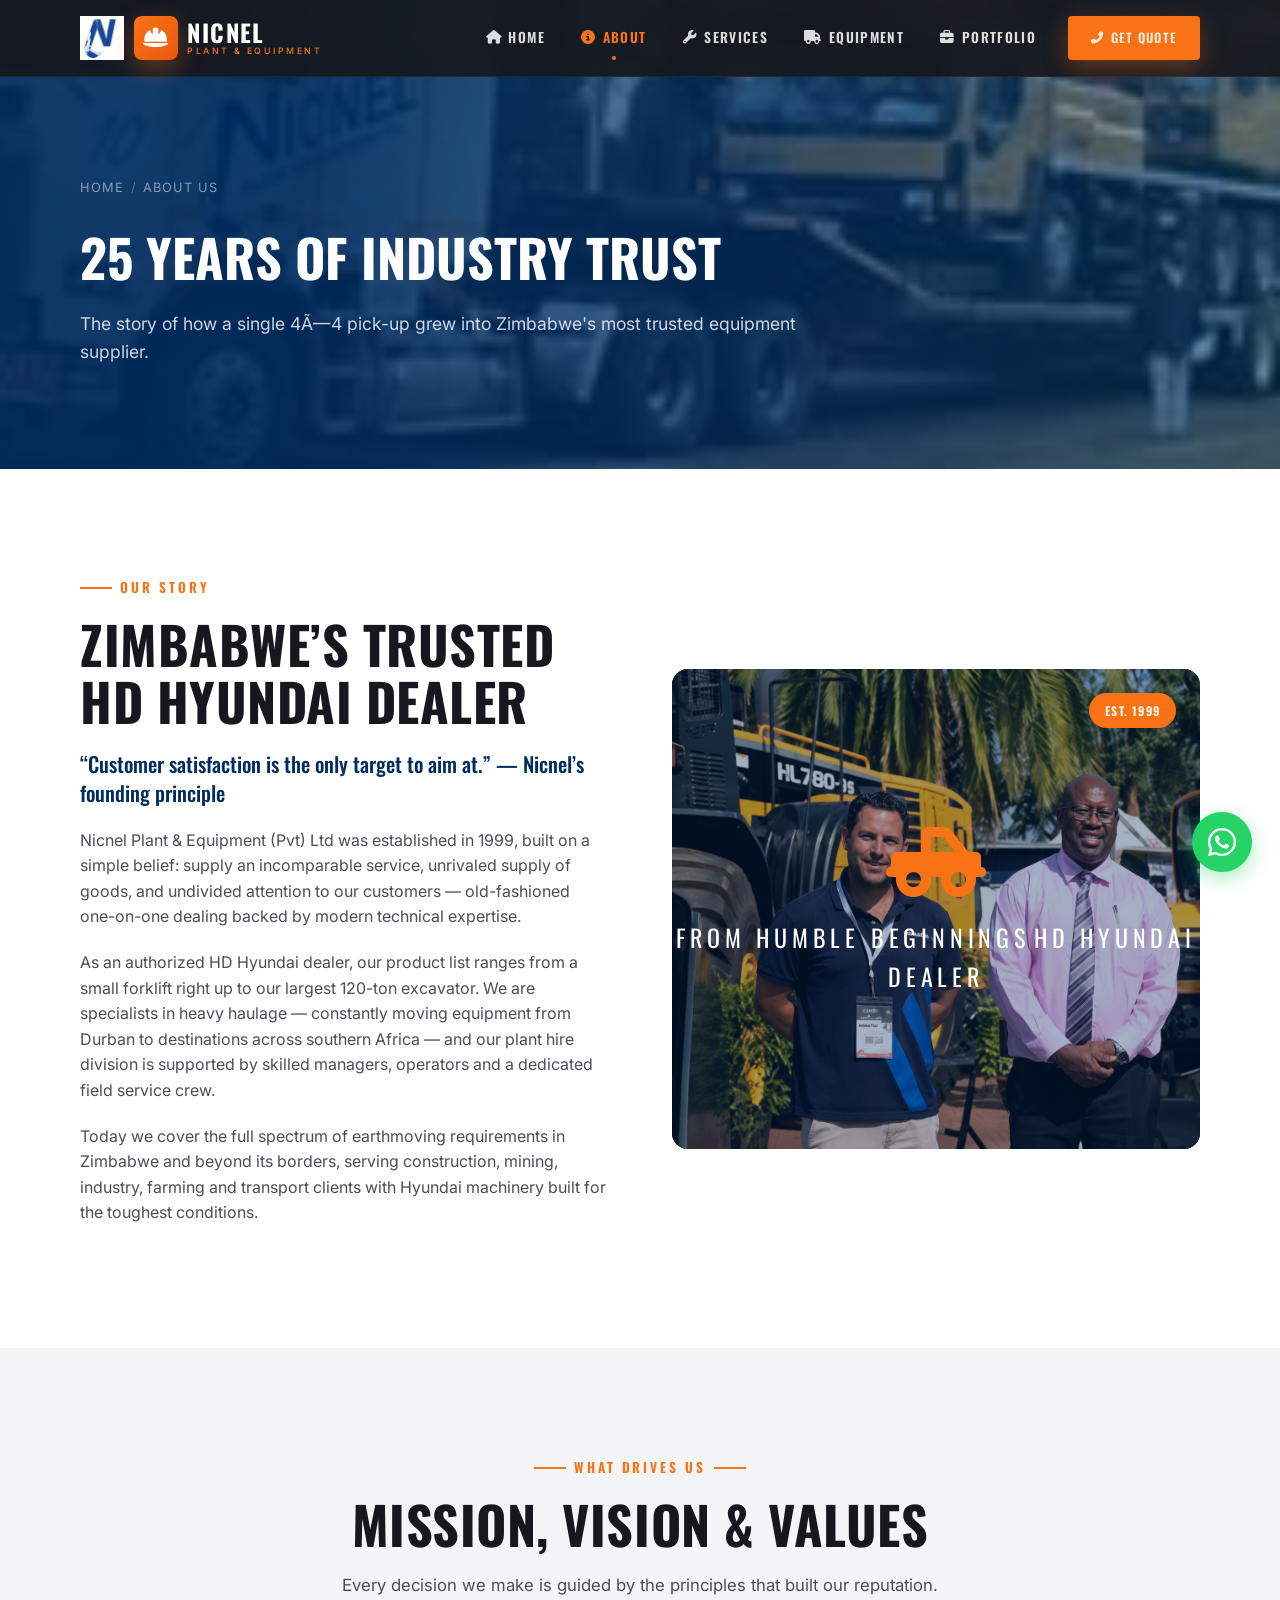
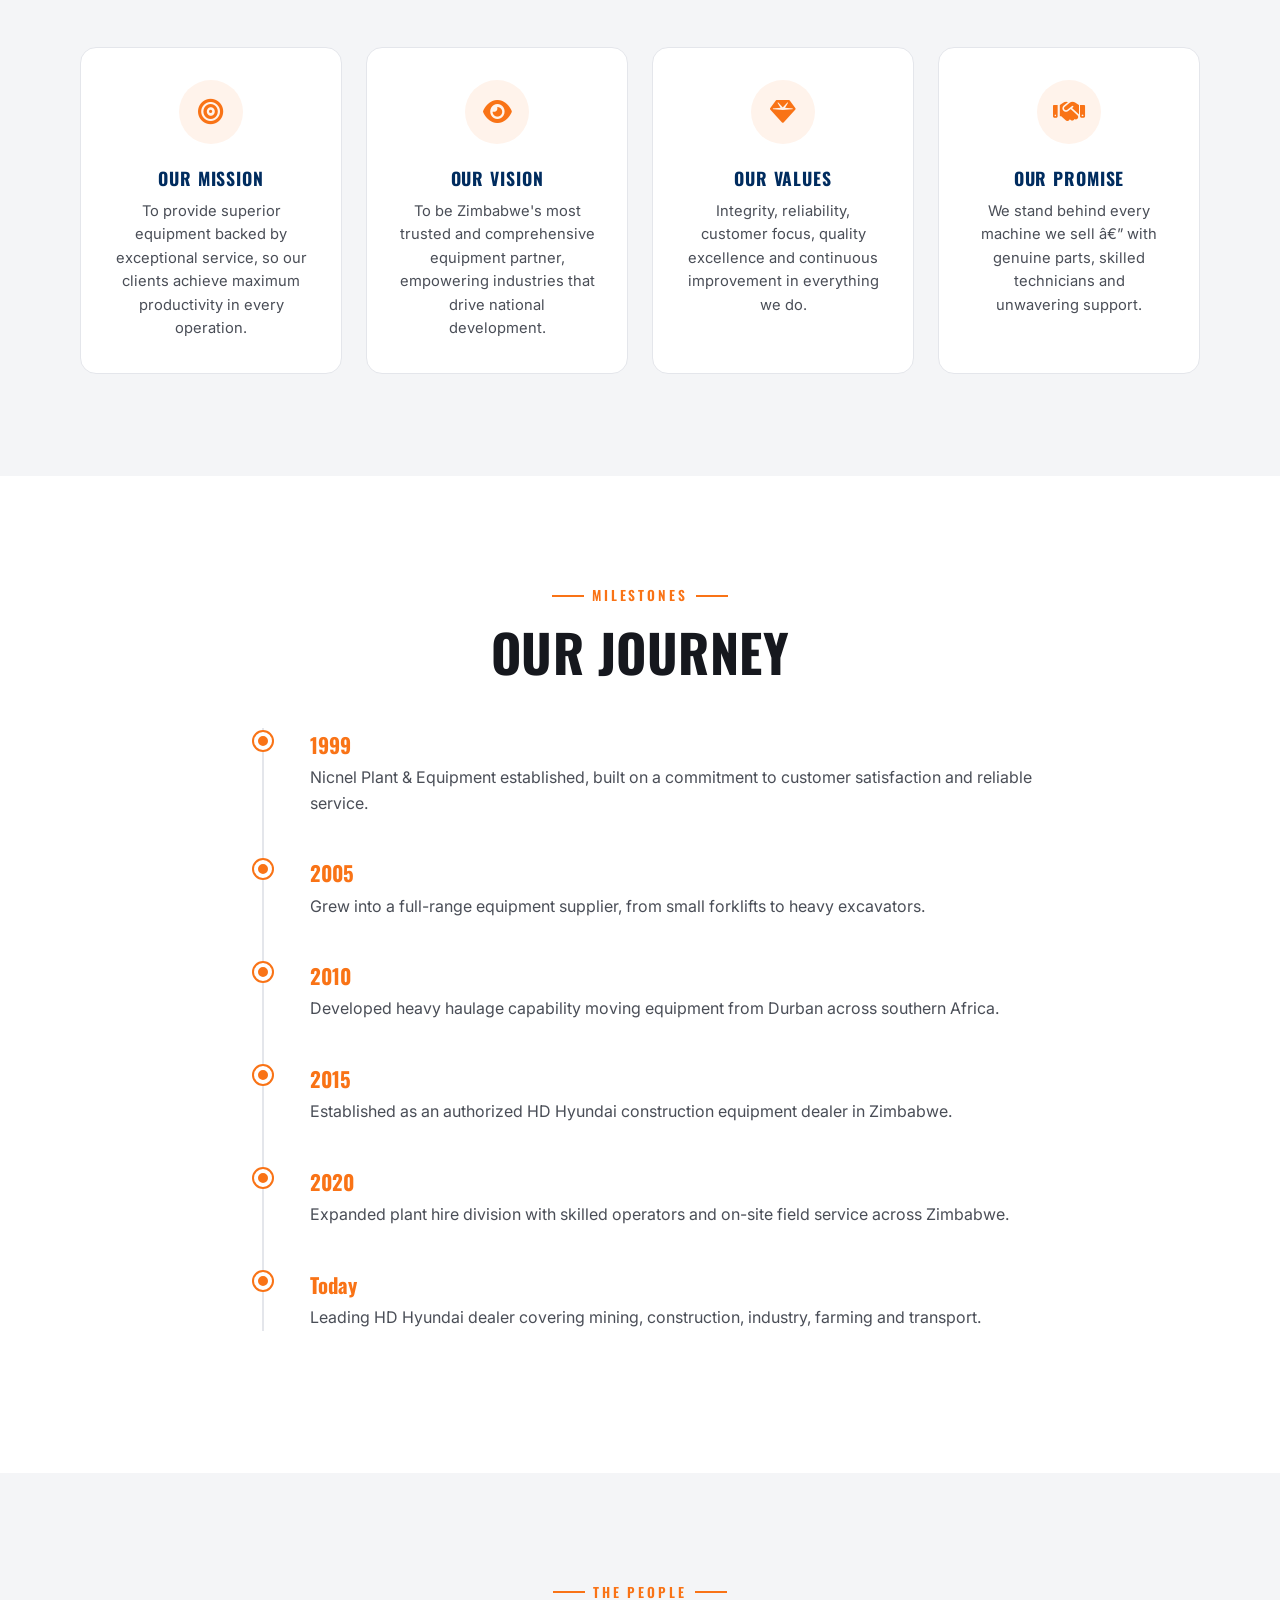
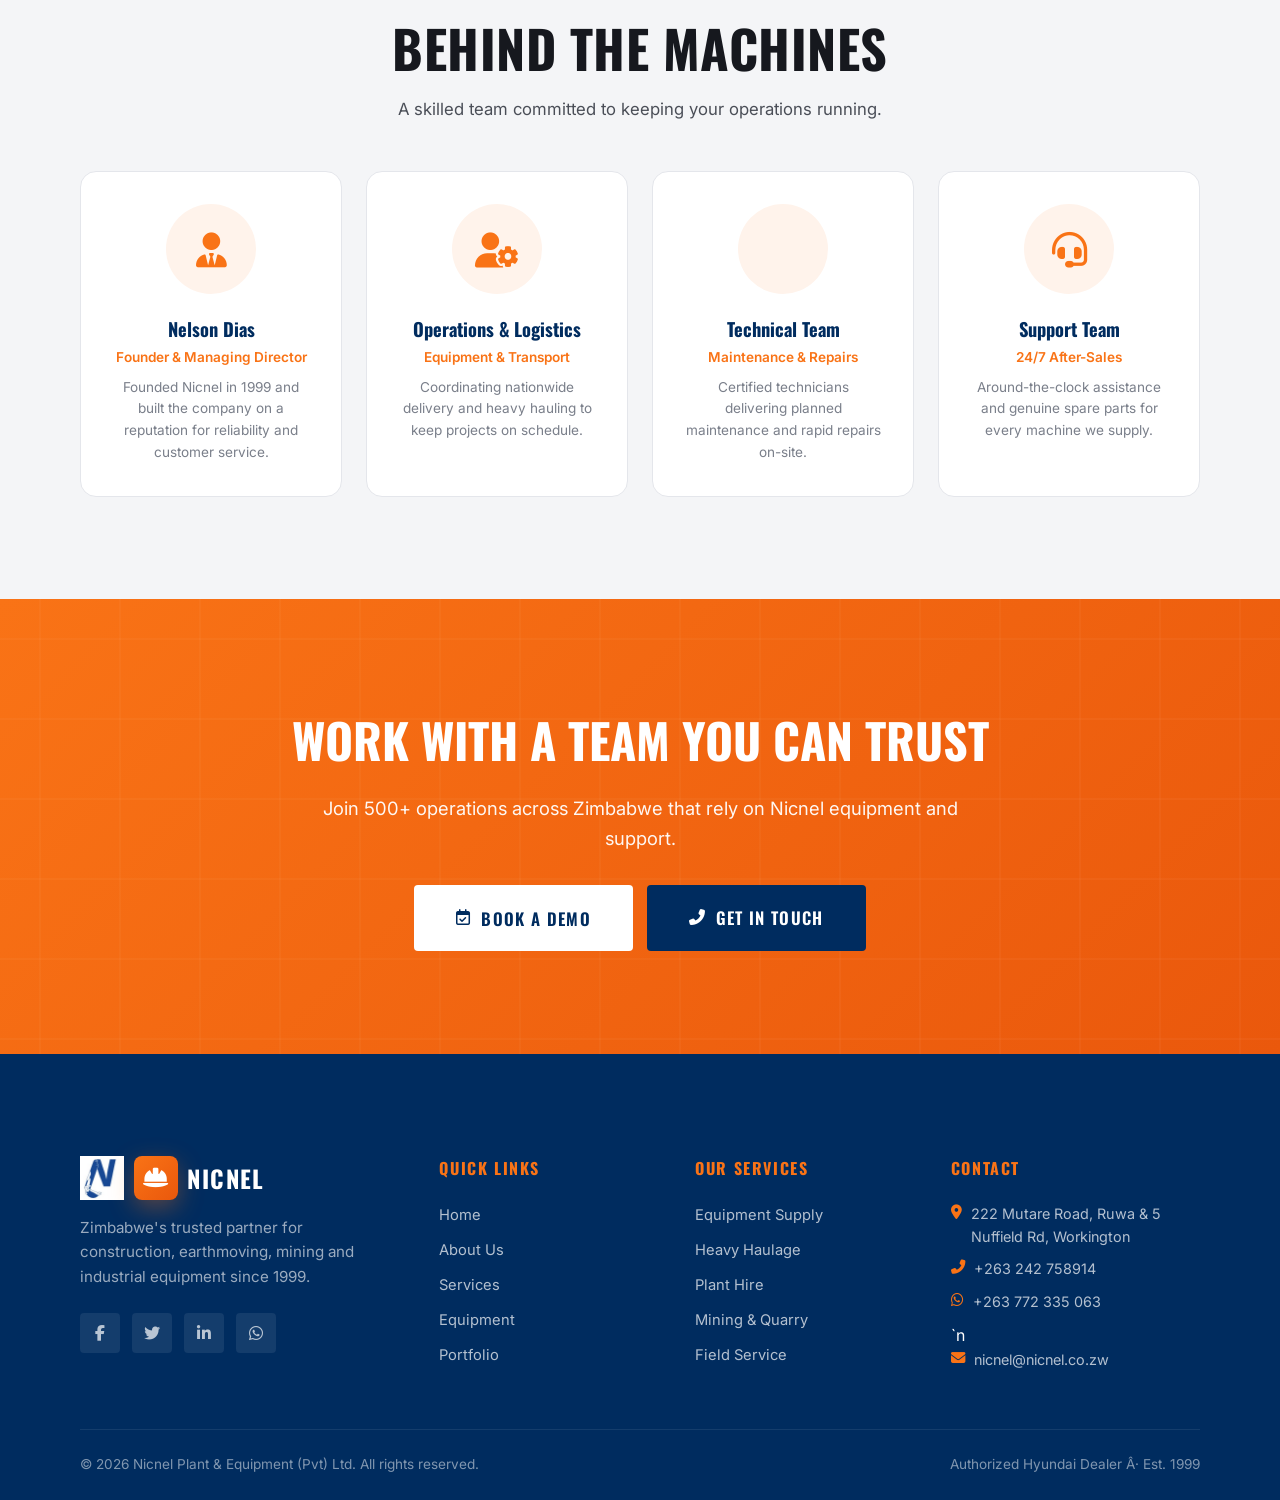
==== commit af17341e: "Add booking system, sticky mobile CTA bar and Book-a-Demo CTAs across all pages" ====
--- a/about.html
+++ b/about.html
@@ -195,7 +195,10 @@
             <div class="cta__inner">
                 <h2>Work With a Team You Can Trust</h2>
                 <p>Join 500+ operations across Zimbabwe that rely on Nicnel equipment and support.</p>
-                <a href="index.html#contact" class="btn btn--dark btn--lg"><i class="fas fa-phone-alt"></i> Get in Touch</a>
+                <div class="cta__actions">
+                    <button type="button" class="btn btn--white btn--lg" data-open-booking><i class="far fa-calendar-check"></i> Book a Demo</button>
+                    <a href="index.html#contact" class="btn btn--dark btn--lg"><i class="fas fa-phone-alt"></i> Get in Touch</a>
+                </div>
             </div>
         </div>
     </section>
--- a/style.css
+++ b/style.css
@@ -865,6 +865,13 @@
     z-index: 2;
     max-width: 700px;
     margin: 0 auto;
+}
+
+.cta__actions {
+    display: flex;
+    justify-content: center;
+    flex-wrap: wrap;
+    gap: 0.85rem;
 }
 
 .cta h2 {
@@ -1917,6 +1924,10 @@
     100% { box-shadow: 0 6px 20px rgba(37, 211, 102, 0.4), 0 0 0 0 rgba(37, 211, 102, 0); }
 }
 
+@media (max-width: 768px) {
+    .whatsapp-float { display: none; }
+}
+
 /* Hyundai trusts bar - subtle sky accent */
 .trust-bar__item:hover i {
     background: var(--hyundai-sky-soft);
@@ -2286,3 +2297,148 @@
     .admin-shell { padding: 2.5rem 1rem; }
     .admin-table { min-width: 600px; }
 }
+
+/* ===== BOOKING MODAL ===== */
+.nb-bar {
+    position: fixed;
+    left: 50%;
+    transform: translateX(-50%);
+    bottom: 16px;
+    z-index: 1001;
+    display: flex;
+    gap: 0.4rem;
+    background: var(--charcoal, #16181e);
+    border: 1px solid rgba(255, 255, 255, 0.12);
+    border-radius: 999px;
+    padding: 0.45rem;
+    box-shadow: 0 12px 32px rgba(15, 23, 42, 0.4);
+}
+
+@media (min-width: 769px) {
+    .nb-bar { display: none !important; }
+}
+
+.nb-bar__btn {
+    display: inline-flex;
+    align-items: center;
+    gap: 0.45rem;
+    color: var(--white);
+    font-family: var(--font-display, 'Oswald', sans-serif);
+    font-size: 0.78rem;
+    letter-spacing: 0.06em;
+    text-transform: uppercase;
+    text-decoration: none;
+    padding: 0.55rem 0.9rem;
+    border-radius: 999px;
+    border: none;
+    background: transparent;
+    cursor: pointer;
+    transition: background var(--speed, 0.25s) var(--ease, ease);
+}
+
+.nb-bar__btn:hover {
+    background: rgba(255, 255, 255, 0.08);
+    color: var(--orange);
+}
+
+.nb-bar__cta {
+    background: var(--orange, #F97316);
+    color: #fff;
+}
+
+.nb-bar__cta:hover {
+    background: var(--orange);
+    color: #fff;
+}
+
+/* overlay + modal */
+.nb-overlay {
+    position: fixed;
+    inset: 0;
+    z-index: 1002;
+    background: rgba(15, 23, 42, 0.62);
+    backdrop-filter: blur(4px);
+    display: flex;
+    align-items: flex-start;
+    justify-content: center;
+    padding: 5vh 1rem 3rem;
+    opacity: 0;
+    visibility: hidden;
+    transition: opacity 0.3s ease, visibility 0.3s ease;
+    overflow-y: auto;
+}
+
+.nb-overlay.is-open {
+    opacity: 1;
+    visibility: visible;
+}
+
+.nb-modal {
+    position: relative;
+    background: var(--white);
+    border-radius: var(--radius-lg, 1rem);
+    max-width: 560px;
+    width: 100%;
+    padding: 2.25rem;
+    box-shadow: 0 24px 64px rgba(15, 23, 42, 0.3);
+    transform: translateY(16px);
+    transition: transform 0.3s ease;
+}
+
+.nb-overlay.is-open .nb-modal {
+    transform: translateY(0);
+}
+
+.nb-close {
+    position: absolute;
+    top: 14px;
+    right: 14px;
+    background: var(--steel-light, #f1f5f9);
+    border: none;
+    border-radius: 50%;
+    width: 36px;
+    height: 36px;
+    display: grid;
+    place-items: center;
+    cursor: pointer;
+    color: var(--text-secondary);
+    transition: all var(--speed, 0.25s) var(--ease, ease);
+}
+
+.nb-close:hover {
+    background: rgba(220, 38, 38, 0.1);
+    color: #dc2626;
+}
+
+.nb-modal__head {
+    margin-bottom: 1.5rem;
+}
+
+.nb-modal__head h3 {
+    font-family: var(--font-display);
+    font-size: 1.5rem;
+    text-transform: uppercase;
+    color: var(--charcoal);
+}
+
+.nb-modal__head p {
+    color: var(--text-muted);
+    font-size: 0.9rem;
+    margin-top: 0.35rem;
+}
+
+.form-row--pair {
+    display: grid;
+    grid-template-columns: 1fr 1fr;
+    gap: 0.85rem;
+}
+
+.form-row--pair label {
+    display: block;
+}
+
+@media (max-width: 480px) {
+    .form-row--pair { grid-template-columns: 1fr; }
+    .nb-modal { padding: 1.5rem; }
+    .nb-bar { width: calc(100% - 2rem); justify-content: space-between; }
+}
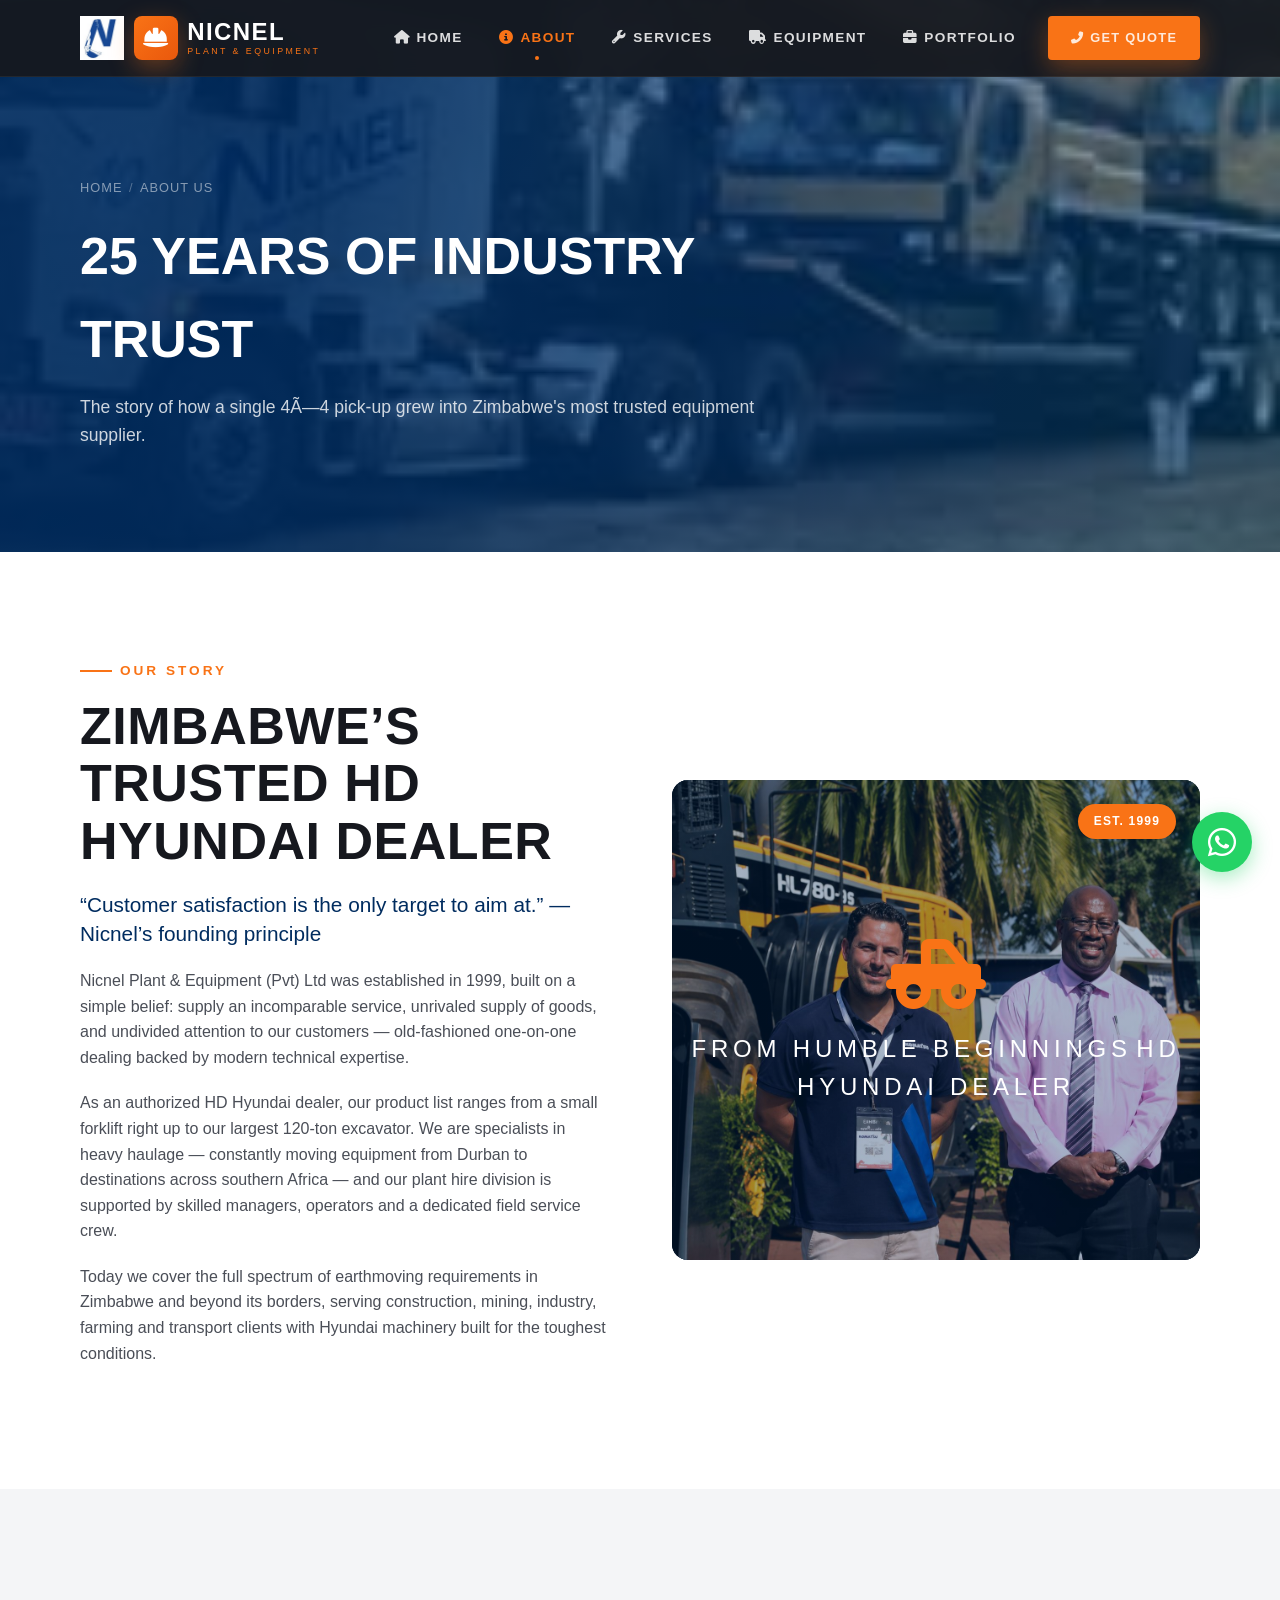
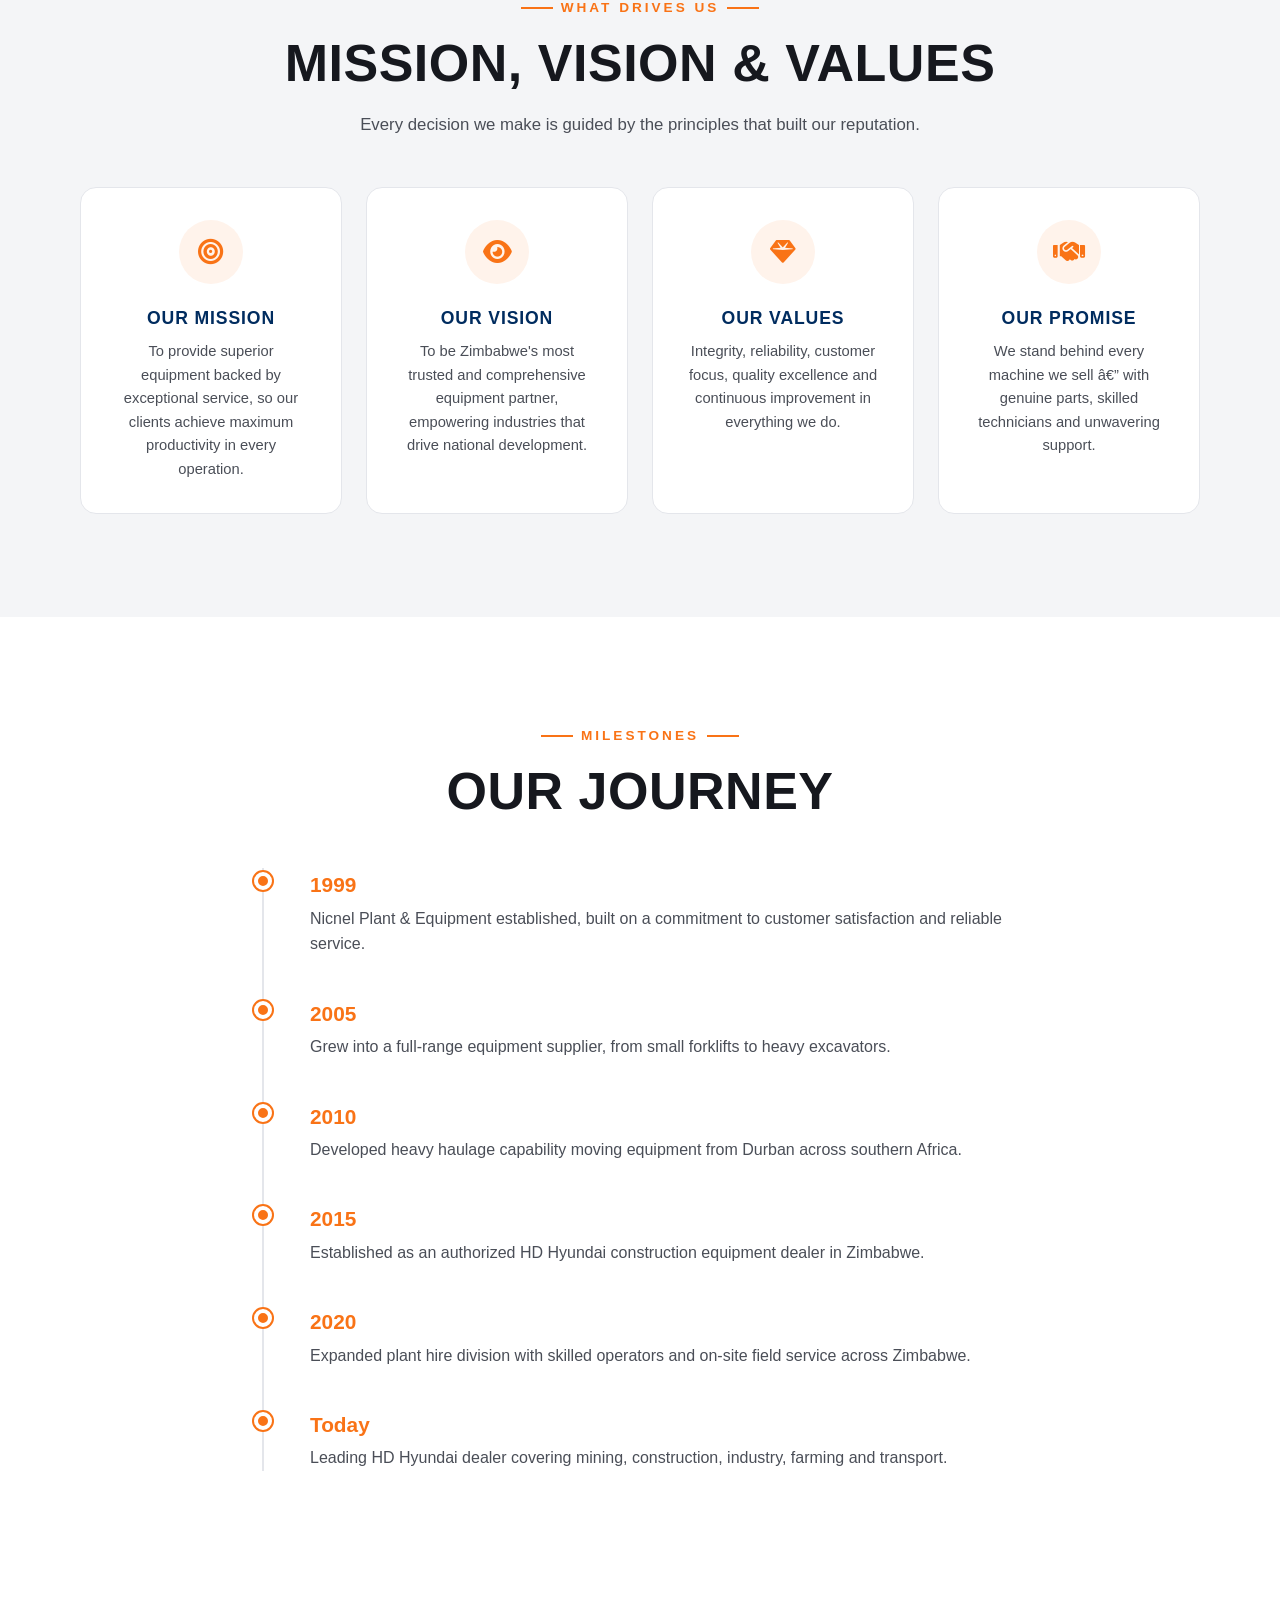
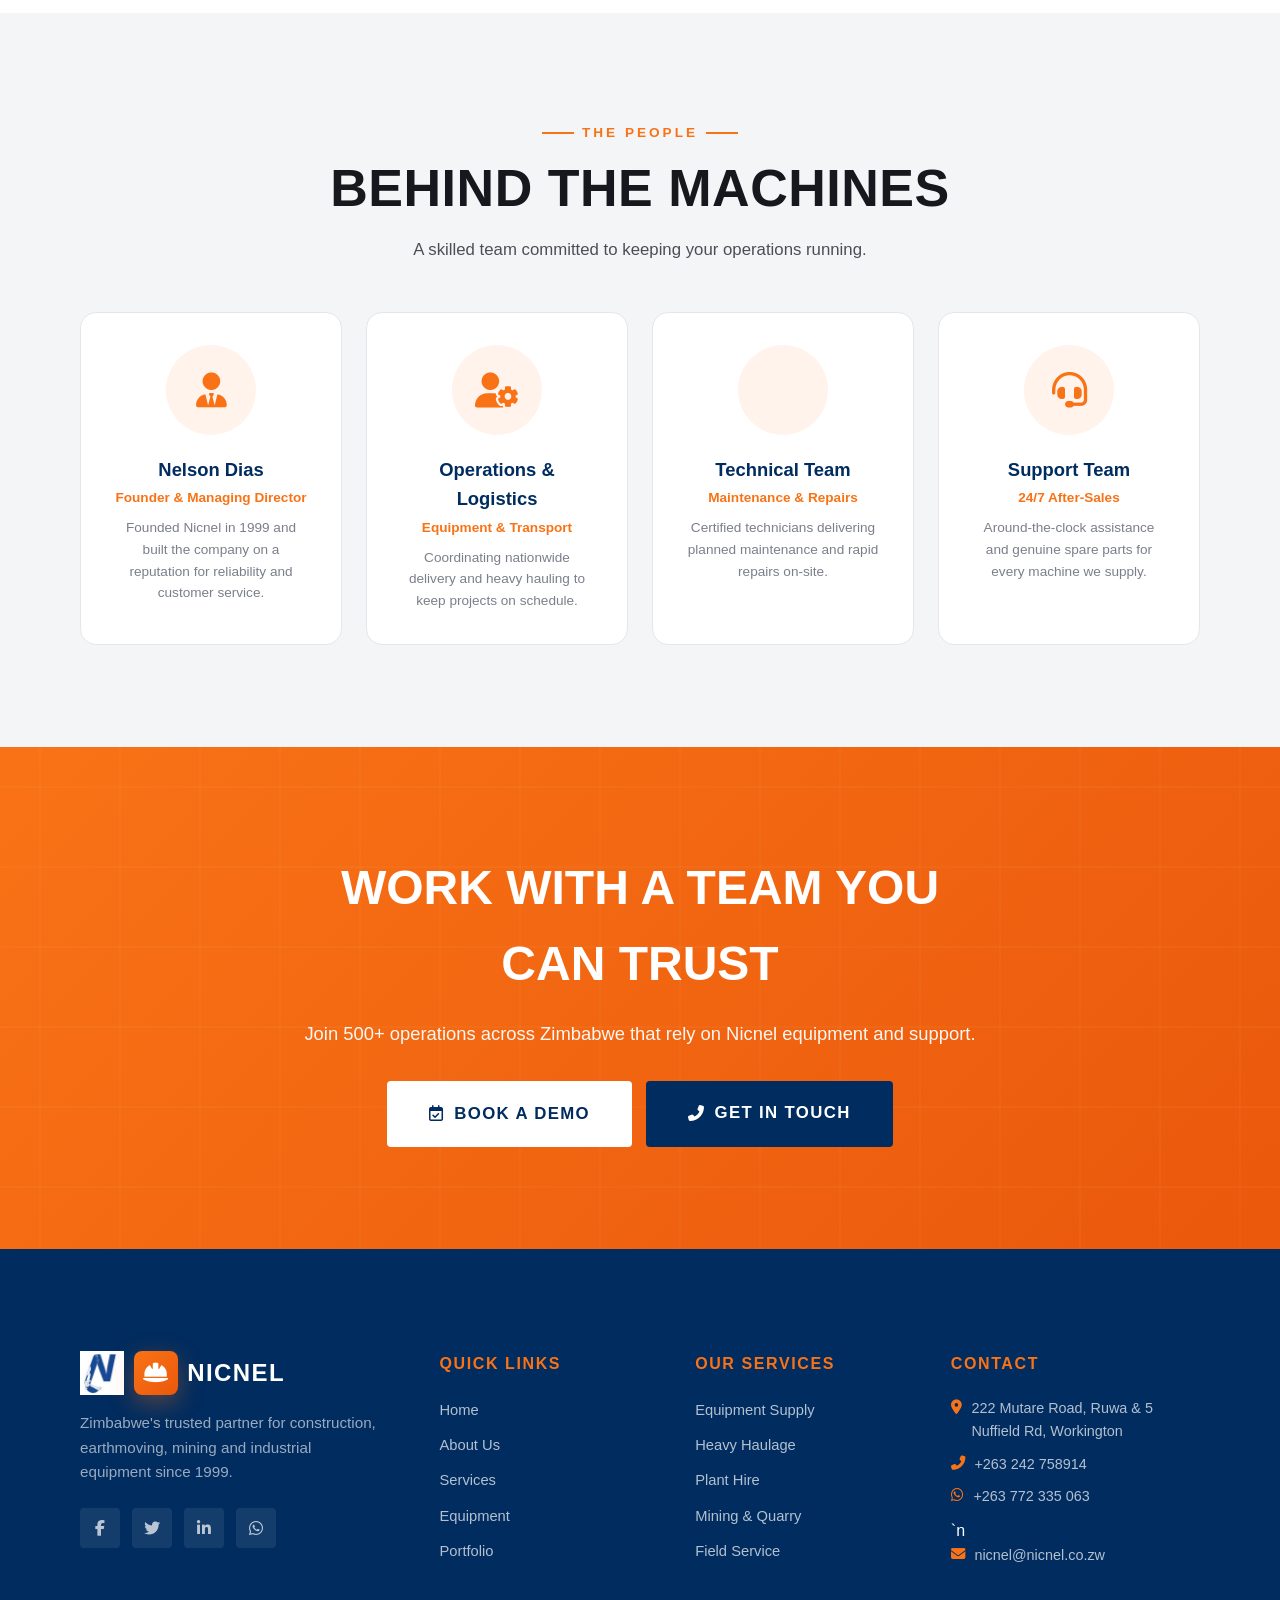
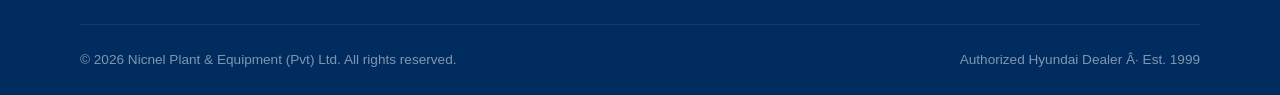
==== commit 65a4575a: "Harden security (hashed admin login, CSP, output escaping) and document the problem solved in README" ====
--- a/about.html
+++ b/about.html
@@ -2,6 +2,7 @@
 <html lang="en">
 <head>
     <meta charset="UTF-8">
+    <meta http-equiv="Content-Security-Policy" content="default-src 'self'; base-uri 'self'; object-src 'none'; img-src 'self' data: https:; font-src 'self' data: https://cdnjs.cloudflare.com https://fonts.gstatic.com; style-src 'self' 'unsafe-inline' https://cdnjs.cloudflare.com https://fonts.googleapis.com; script-src 'self' 'unsafe-inline'; connect-src 'self'; frame-src https://calendly.com; form-action 'self'">
     <meta name="viewport" content="width=device-width, initial-scale=1.0">
     <title>About Us | Nicnel Plant & Equipment | Authorized HD Hyundai Dealer</title>
     <meta name="description" content="Nicnel Plant & Equipment (Pvt) Ltd is Zimbabwe's authorized HD Hyundai dealer since 1999. Heavy haulage from Durban to southern Africa, plant hire, excavation, transport, mining, construction and farming.">
@@ -263,5 +264,6 @@
     </a>
 
     <script src="script.js"></script>
+    <script src="booking.js"></script>
 </body>
 </html>
--- a/style.css
+++ b/style.css
@@ -2437,6 +2437,17 @@
     display: block;
 }
 
+.admin-login-error {
+    margin-top: 0.6rem;
+    font-size: 0.82rem;
+    color: #dc2626;
+    background: rgba(220, 38, 38, 0.08);
+    border: 1px solid rgba(220, 38, 38, 0.25);
+    border-radius: var(--radius-sm);
+    padding: 0.55rem 0.8rem;
+    text-align: left;
+}
+
 @media (max-width: 480px) {
     .form-row--pair { grid-template-columns: 1fr; }
     .nb-modal { padding: 1.5rem; }
